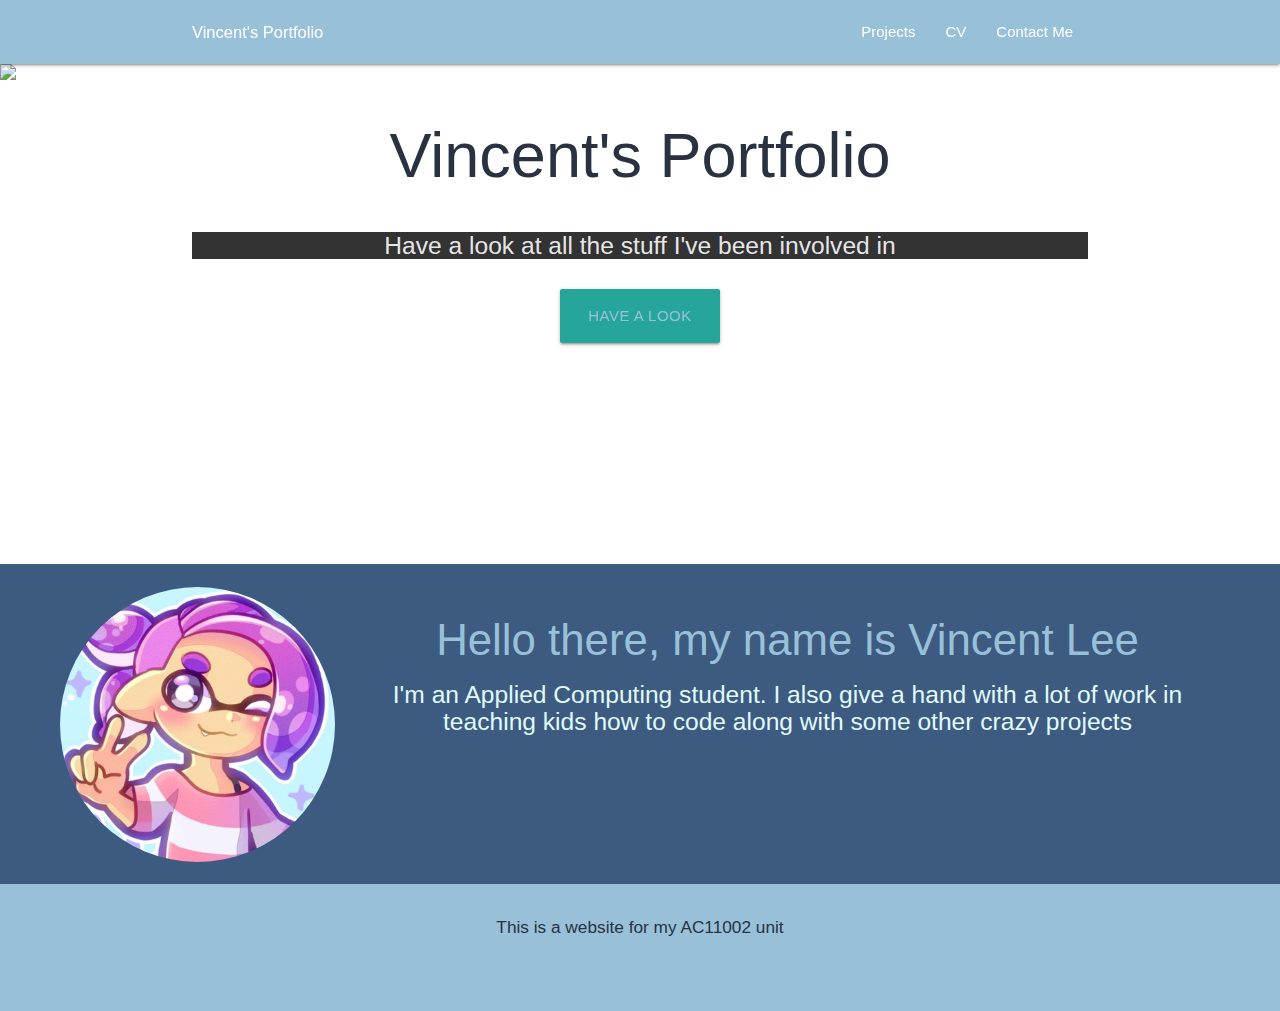
==== index.html @ 600b6a83 "Corrected naming of home page and added more projects" ====
<!DOCTYPE html>
<html lang="en">
<head>
    <meta charset="UTF-8">
    <title>Vincent's Portfolio</title>
    <!--Meta used for Unsemantic-->
    <meta
            name="viewport"
            content="
      width=device-width,
      initial-scale=1,
      minimum-scale=1,
      maximum-scale=1
    "
    />
    <!--CSS Libraries and custom css-->
    <link href="https://fonts.googleapis.com/css?family=Source+Sans+Pro" rel="stylesheet">
    <link rel="stylesheet" href="https://use.fontawesome.com/releases/v5.5.0/css/all.css"
          integrity="sha384-B4dIYHKNBt8Bc12p+WXckhzcICo0wtJAoU8YZTY5qE0Id1GSseTk6S+L3BlXeVIU" crossorigin="anonymous">
    <link href="https://fonts.googleapis.com/icon?family=Material+Icons" rel="stylesheet">
    <link href="css/custom.css" rel="stylesheet">
    <link href="css/normalize.css" rel="stylesheet">
    <link href="css/unsemantic-grid-responsive-tablet.css" rel="stylesheet">
    <link href="css/materialize.css" rel="stylesheet">
    <!--  Scripts-->
    <script src="https://code.jquery.com/jquery-2.1.1.min.js"></script>
    <script src="js/materialize.js"></script>
    <script src="js/init.js"></script>
</head>
<body>
<!--Header taken from materialize example-->
<header>
    <nav class="vlee-mid-blue-background">
        <div class="nav-wrapper container"><a id="logo-container" href="index.html" class="brand-logo">Vincent's Portfolio</a>
            <ul class="right hide-on-med-and-down">
                <li><a href="projects.html">Projects</a></li>
                <li><a href="cv.html">CV</a></li>
                <li><a href="contact.html">Contact Me</a></li>
            </ul>

            <ul id="nav-mobile" class="sidenav">
                <li><h5 class="vlee-red center">Home</h5></li>
                <li><a href="projects.html">Projects</a></li>
                <li><a href="cv.html">CV</a></li>
                <li><a href="contact.html">Contact Me</a></li>
                <li><a href="https://twitter.com/vlee888"><i class="fab fa-twitter"></i>My Twitter</a></li>
                <li><a href="https://github.com/vlee489"><i class="fab fa-github"></i>My Github</a></li>
                <li><a href="https://tumblr.vlee.me.uk"><i class="fab fa-tumblr"></i>My Tumblr</a></li>
            </ul>
            <a href="#" data-target="nav-mobile" class="sidenav-trigger"><i class="fas fa-bars"></i></a>
        </div>
    </nav>
</header>

<main>
    <div id="index-banner" class="parallax-container">
        <div class="section no-pad-bot">
            <div class="container">
                <br><br>
                <h1 class="header center vlee-dark-grey">Vincent's Portfolio</h1>
                <div class="row center">
                    <h5 id="subtext" class="header col s12 vlee-dark-blue">Have a look at all the stuff I've been involved in</h5>
                </div>
                <br>
                <div class="row center">
                    <a href="projects.html"  class="btn-large waves-light vlee-mid-blue">Have a Look</a>
                </div>
            </div>
        </div>
        <div class="parallax"><img src="https://pbs.twimg.com/profile_banners/362778127/1534338316" alt="Swirl of fire">
        </div>
    </div>

    <div class="about-me vlee-dark-grey">
        <br>
        <div class="grid-container">
            <img src="assets/images/profile.jpg" class="grid-25 tablet-grid-30 mobile-grid-100 profile"
                 alt="Profile image based on Splatoon 2's Squid character">
            <div class="grid-75 tablet-grid-70 mobile-grid-100 grid-container">
                <h3 class="vlee-mid-blue center">Hello there, my name is Vincent Lee</h3>
                <h5 class="vlee-light-blue center">I'm an Applied Computing student. I also give a hand with a lot of work in
                    teaching kids how to code along with some other crazy projects</h5>
            </div>
        </div>
        <br>
    </div>

    <footer>
        <br>
        <h6 class="vlee-dark-grey">This is a website for my AC11002 unit</h6>
        <br>
        <div class="grid-container hide-on-mobile">
            <a class="grid-35 tablet-grid-35">&nbsp;</a> <!--Yes this line is a hack-->
            <a class="grid-10 tablet-grid-10" href="https://twitter.com/vlee888"><i class="fab fa-twitter icon-2x"></i></a>
            <a class="grid-10 tablet-grid-10" href="https://github.com/vlee489"><i class="fab fa-github icon-2x"></i></a>
            <a class="grid-10 tablet-grid-10" href="https://tumblr.vlee.me.uk"><i class="fab fa-tumblr icon-2x"></i></a>
        </div>
        <br>
    </footer>

</main>
</body>
</html>
---- css/custom.css ----
font-family: 'Source Sans Pro', sans-serif;

.vlee-dark-blue{
    color: #3D5A80;
}

.vlee-mid-blue{
    color: #98C1D9 !important;
}

.vlee-light-blue{
    color: #E0FBFC;
}

.vlee-red{
    color: #EE6C4D;
}

.vlee-dark-grey{
    color: #293241;
}

.vlee-mid-blue-background{
    background-color: #98C1D9 !important;
}

.parallax-container {
    min-height: 380px;
    line-height: 0;
    height: auto;
    color: rgba(255,255,255,.9);
}
.parallax-container .section {
    width: 100%;
}

@media only screen and (max-width : 992px) {
    .parallax-container .section {
        position: absolute;
        top: 40%;
    }
    #index-banner .section {
        top: 10%;
    }
}

@media only screen and (max-width : 600px) {
    #index-banner .section {
        top: 0;
    }
}

.about-me{
    background-color: #3D5A80 !important;
    margin: 0%;
    width: 100%;
}

.profile{
    border-radius: 50%;
}

#main{
    padding: 0;
}

footer{
    background-color: #98C1D9;
    alignment: center;
    text-align: center;
    display: inline-block;
}

.icon-2x{
    font-size: 32px;
}

#subtext{
    background-color: black;
    opacity: 0.8;
}

#projects{
    width: 100%;
}

.project-item{
    padding-bottom: 5%;
    padding-top: 5%;
}

#jam-worksheet{
    background: rgba(255, 255, 255, 0.5) url("https://pbs.twimg.com/media/DrqWjY-X4AAAJ07.jpg:large") center;
    background-blend-mode: lighten;
}

#splatstats{
    background: rgba(255, 255, 255, 0.4) url("https://splatstats.ink/assets/images/2018022121321500-397a963da4660090d65d330174ac6b04-1280x720.jpg") no-repeat center;
    background-blend-mode: lighten;
    background-size: cover;
}

#scriptor{
    background: rgba(255, 255, 255, 0.4) url("http://ac11002.vlee.me.uk/assets/images/Header1.jpg") no-repeat center;
    background-blend-mode: lighten;
    background-size: cover;
}

#splatnet2-reverse{
    background: rgba(255, 255, 255, 0.4) url("https://external-preview.redd.it/8jjug6CO1uOJ0woWx9VdrqUnjTTS9FkvyCedSzaPZxs.png?auto=webp&s=9af2e752c471444511336f801715ef301d5c42be") no-repeat center;
    background-blend-mode: lighten;
    background-size: cover;
}

#strings{
    background: rgba(255, 255, 255, 0.4) url("http://ac11002.vlee.me.uk/assets/images/header.png") no-repeat center;
    background-blend-mode: lighten;
    background-size: cover;
}

.pop{
    text-shadow: 0 1px black;
}
---- css/unsemantic-grid-responsive-tablet.css ----
/* ================================================================== */
/* This file has a mobile-to-tablet, and tablet-to-desktop breakpoint */
/* ================================================================== */
@media (max-width: 400px) {
  @-ms-viewport {
    width: 320px;
  }
}
.clear {
  clear: both;
  display: block;
  overflow: hidden;
  visibility: hidden;
  width: 0;
  height: 0;
}

.grid-container:before, .mobile-grid-5:before, .mobile-grid-10:before, .mobile-grid-15:before, .mobile-grid-20:before, .mobile-grid-25:before, .mobile-grid-30:before, .mobile-grid-35:before, .mobile-grid-40:before, .mobile-grid-45:before, .mobile-grid-50:before, .mobile-grid-55:before, .mobile-grid-60:before, .mobile-grid-65:before, .mobile-grid-70:before, .mobile-grid-75:before, .mobile-grid-80:before, .mobile-grid-85:before, .mobile-grid-90:before, .mobile-grid-95:before, .mobile-grid-100:before, .mobile-grid-33:before, .mobile-grid-66:before, .tablet-grid-5:before, .tablet-grid-10:before, .tablet-grid-15:before, .tablet-grid-20:before, .tablet-grid-25:before, .tablet-grid-30:before, .tablet-grid-35:before, .tablet-grid-40:before, .tablet-grid-45:before, .tablet-grid-50:before, .tablet-grid-55:before, .tablet-grid-60:before, .tablet-grid-65:before, .tablet-grid-70:before, .tablet-grid-75:before, .tablet-grid-80:before, .tablet-grid-85:before, .tablet-grid-90:before, .tablet-grid-95:before, .tablet-grid-100:before, .tablet-grid-33:before, .tablet-grid-66:before, .grid-5:before, .grid-10:before, .grid-15:before, .grid-20:before, .grid-25:before, .grid-30:before, .grid-35:before, .grid-40:before, .grid-45:before, .grid-50:before, .grid-55:before, .grid-60:before, .grid-65:before, .grid-70:before, .grid-75:before, .grid-80:before, .grid-85:before, .grid-90:before, .grid-95:before, .grid-100:before, .grid-33:before, .grid-66:before, .grid-offset:before, .clearfix:before,
.grid-container:after,
.mobile-grid-5:after,
.mobile-grid-10:after,
.mobile-grid-15:after,
.mobile-grid-20:after,
.mobile-grid-25:after,
.mobile-grid-30:after,
.mobile-grid-35:after,
.mobile-grid-40:after,
.mobile-grid-45:after,
.mobile-grid-50:after,
.mobile-grid-55:after,
.mobile-grid-60:after,
.mobile-grid-65:after,
.mobile-grid-70:after,
.mobile-grid-75:after,
.mobile-grid-80:after,
.mobile-grid-85:after,
.mobile-grid-90:after,
.mobile-grid-95:after,
.mobile-grid-100:after,
.mobile-grid-33:after,
.mobile-grid-66:after,
.tablet-grid-5:after,
.tablet-grid-10:after,
.tablet-grid-15:after,
.tablet-grid-20:after,
.tablet-grid-25:after,
.tablet-grid-30:after,
.tablet-grid-35:after,
.tablet-grid-40:after,
.tablet-grid-45:after,
.tablet-grid-50:after,
.tablet-grid-55:after,
.tablet-grid-60:after,
.tablet-grid-65:after,
.tablet-grid-70:after,
.tablet-grid-75:after,
.tablet-grid-80:after,
.tablet-grid-85:after,
.tablet-grid-90:after,
.tablet-grid-95:after,
.tablet-grid-100:after,
.tablet-grid-33:after,
.tablet-grid-66:after,
.grid-5:after,
.grid-10:after,
.grid-15:after,
.grid-20:after,
.grid-25:after,
.grid-30:after,
.grid-35:after,
.grid-40:after,
.grid-45:after,
.grid-50:after,
.grid-55:after,
.grid-60:after,
.grid-65:after,
.grid-70:after,
.grid-75:after,
.grid-80:after,
.grid-85:after,
.grid-90:after,
.grid-95:after,
.grid-100:after,
.grid-33:after,
.grid-66:after,
.grid-offset:after,
.clearfix:after {
  content: ".";
  display: block;
  overflow: hidden;
  visibility: hidden;
  font-size: 0;
  line-height: 0;
  width: 0;
  height: 0;
}

.grid-container:after, .mobile-grid-5:after, .mobile-grid-10:after, .mobile-grid-15:after, .mobile-grid-20:after, .mobile-grid-25:after, .mobile-grid-30:after, .mobile-grid-35:after, .mobile-grid-40:after, .mobile-grid-45:after, .mobile-grid-50:after, .mobile-grid-55:after, .mobile-grid-60:after, .mobile-grid-65:after, .mobile-grid-70:after, .mobile-grid-75:after, .mobile-grid-80:after, .mobile-grid-85:after, .mobile-grid-90:after, .mobile-grid-95:after, .mobile-grid-100:after, .mobile-grid-33:after, .mobile-grid-66:after, .tablet-grid-5:after, .tablet-grid-10:after, .tablet-grid-15:after, .tablet-grid-20:after, .tablet-grid-25:after, .tablet-grid-30:after, .tablet-grid-35:after, .tablet-grid-40:after, .tablet-grid-45:after, .tablet-grid-50:after, .tablet-grid-55:after, .tablet-grid-60:after, .tablet-grid-65:after, .tablet-grid-70:after, .tablet-grid-75:after, .tablet-grid-80:after, .tablet-grid-85:after, .tablet-grid-90:after, .tablet-grid-95:after, .tablet-grid-100:after, .tablet-grid-33:after, .tablet-grid-66:after, .grid-5:after, .grid-10:after, .grid-15:after, .grid-20:after, .grid-25:after, .grid-30:after, .grid-35:after, .grid-40:after, .grid-45:after, .grid-50:after, .grid-55:after, .grid-60:after, .grid-65:after, .grid-70:after, .grid-75:after, .grid-80:after, .grid-85:after, .grid-90:after, .grid-95:after, .grid-100:after, .grid-33:after, .grid-66:after, .grid-offset:after, .clearfix:after {
  clear: both;
}

.grid-container, .mobile-grid-5, .mobile-grid-10, .mobile-grid-15, .mobile-grid-20, .mobile-grid-25, .mobile-grid-30, .mobile-grid-35, .mobile-grid-40, .mobile-grid-45, .mobile-grid-50, .mobile-grid-55, .mobile-grid-60, .mobile-grid-65, .mobile-grid-70, .mobile-grid-75, .mobile-grid-80, .mobile-grid-85, .mobile-grid-90, .mobile-grid-95, .mobile-grid-100, .mobile-grid-33, .mobile-grid-66, .tablet-grid-5, .tablet-grid-10, .tablet-grid-15, .tablet-grid-20, .tablet-grid-25, .tablet-grid-30, .tablet-grid-35, .tablet-grid-40, .tablet-grid-45, .tablet-grid-50, .tablet-grid-55, .tablet-grid-60, .tablet-grid-65, .tablet-grid-70, .tablet-grid-75, .tablet-grid-80, .tablet-grid-85, .tablet-grid-90, .tablet-grid-95, .tablet-grid-100, .tablet-grid-33, .tablet-grid-66, .grid-5, .grid-10, .grid-15, .grid-20, .grid-25, .grid-30, .grid-35, .grid-40, .grid-45, .grid-50, .grid-55, .grid-60, .grid-65, .grid-70, .grid-75, .grid-80, .grid-85, .grid-90, .grid-95, .grid-100, .grid-33, .grid-66, .grid-offset, .clearfix {
  /* <IE7> */
  *zoom: 1;
  /* </IE7> */
}

.grid-container {
  margin-left: auto;
  margin-right: auto;
  max-width: 1200px;
  padding-left: 10px;
  padding-right: 10px;
}

.mobile-grid-5, .mobile-grid-10, .mobile-grid-15, .mobile-grid-20, .mobile-grid-25, .mobile-grid-30, .mobile-grid-35, .mobile-grid-40, .mobile-grid-45, .mobile-grid-50, .mobile-grid-55, .mobile-grid-60, .mobile-grid-65, .mobile-grid-70, .mobile-grid-75, .mobile-grid-80, .mobile-grid-85, .mobile-grid-90, .mobile-grid-95, .mobile-grid-100, .mobile-grid-33, .mobile-grid-66, .tablet-grid-5, .tablet-grid-10, .tablet-grid-15, .tablet-grid-20, .tablet-grid-25, .tablet-grid-30, .tablet-grid-35, .tablet-grid-40, .tablet-grid-45, .tablet-grid-50, .tablet-grid-55, .tablet-grid-60, .tablet-grid-65, .tablet-grid-70, .tablet-grid-75, .tablet-grid-80, .tablet-grid-85, .tablet-grid-90, .tablet-grid-95, .tablet-grid-100, .tablet-grid-33, .tablet-grid-66, .grid-5, .grid-10, .grid-15, .grid-20, .grid-25, .grid-30, .grid-35, .grid-40, .grid-45, .grid-50, .grid-55, .grid-60, .grid-65, .grid-70, .grid-75, .grid-80, .grid-85, .grid-90, .grid-95, .grid-100, .grid-33, .grid-66 {
  -moz-box-sizing: border-box;
  -webkit-box-sizing: border-box;
  box-sizing: border-box;
  padding-left: 10px;
  padding-right: 10px;
  /* <IE7> */
  *padding-left: 0;
  *padding-right: 0;
  /* </IE7> */
}
.mobile-grid-5 > *, .mobile-grid-10 > *, .mobile-grid-15 > *, .mobile-grid-20 > *, .mobile-grid-25 > *, .mobile-grid-30 > *, .mobile-grid-35 > *, .mobile-grid-40 > *, .mobile-grid-45 > *, .mobile-grid-50 > *, .mobile-grid-55 > *, .mobile-grid-60 > *, .mobile-grid-65 > *, .mobile-grid-70 > *, .mobile-grid-75 > *, .mobile-grid-80 > *, .mobile-grid-85 > *, .mobile-grid-90 > *, .mobile-grid-95 > *, .mobile-grid-100 > *, .mobile-grid-33 > *, .mobile-grid-66 > *, .tablet-grid-5 > *, .tablet-grid-10 > *, .tablet-grid-15 > *, .tablet-grid-20 > *, .tablet-grid-25 > *, .tablet-grid-30 > *, .tablet-grid-35 > *, .tablet-grid-40 > *, .tablet-grid-45 > *, .tablet-grid-50 > *, .tablet-grid-55 > *, .tablet-grid-60 > *, .tablet-grid-65 > *, .tablet-grid-70 > *, .tablet-grid-75 > *, .tablet-grid-80 > *, .tablet-grid-85 > *, .tablet-grid-90 > *, .tablet-grid-95 > *, .tablet-grid-100 > *, .tablet-grid-33 > *, .tablet-grid-66 > *, .grid-5 > *, .grid-10 > *, .grid-15 > *, .grid-20 > *, .grid-25 > *, .grid-30 > *, .grid-35 > *, .grid-40 > *, .grid-45 > *, .grid-50 > *, .grid-55 > *, .grid-60 > *, .grid-65 > *, .grid-70 > *, .grid-75 > *, .grid-80 > *, .grid-85 > *, .grid-90 > *, .grid-95 > *, .grid-100 > *, .grid-33 > *, .grid-66 > * {
  /* <IE7> */
  *margin-left: expression((!this.className.match(/grid-[1-9]/) && this.currentStyle.display === 'block' && this.currentStyle.width === 'auto') && '10px');
  *margin-right: expression((!this.className.match(/grid-[1-9]/) && this.currentStyle.display === 'block' && this.currentStyle.width === 'auto') && '10px');
  /* </IE7> */
}

.grid-parent {
  padding-left: 0;
  padding-right: 0;
}

.grid-offset {
  clear: both;
  margin-left: -10px;
  margin-right: -10px;
}

@media (max-width: 767px) {
  .mobile-push-5, .mobile-pull-5, .mobile-push-10, .mobile-pull-10, .mobile-push-15, .mobile-pull-15, .mobile-push-20, .mobile-pull-20, .mobile-push-25, .mobile-pull-25, .mobile-push-30, .mobile-pull-30, .mobile-push-35, .mobile-pull-35, .mobile-push-40, .mobile-pull-40, .mobile-push-45, .mobile-pull-45, .mobile-push-50, .mobile-pull-50, .mobile-push-55, .mobile-pull-55, .mobile-push-60, .mobile-pull-60, .mobile-push-65, .mobile-pull-65, .mobile-push-70, .mobile-pull-70, .mobile-push-75, .mobile-pull-75, .mobile-push-80, .mobile-pull-80, .mobile-push-85, .mobile-pull-85, .mobile-push-90, .mobile-pull-90, .mobile-push-95, .mobile-pull-95, .mobile-push-33, .mobile-pull-33, .mobile-push-66, .mobile-pull-66 {
    position: relative;
  }

  .hide-on-mobile {
    display: none !important;
  }

  .mobile-grid-5 {
    float: left;
    width: 5%;
    /* <IE7> */
    *width: expression(Math.floor(0.05 * (this.parentNode.offsetWidth - parseFloat(this.parentNode.currentStyle.paddingLeft) - parseFloat(this.parentNode.currentStyle.paddingRight))) + 'px');
    /* </IE7> */
  }

  .mobile-prefix-5 {
    margin-left: 5%;
  }

  .mobile-suffix-5 {
    margin-right: 5%;
  }

  .mobile-push-5 {
    left: 5%;
    /* <IE7> */
    *left: expression(Math.floor(0.05 * (this.parentNode.offsetWidth - parseFloat(this.parentNode.currentStyle.paddingLeft) - parseFloat(this.parentNode.currentStyle.paddingRight))) + 'px');
    /* </IE7> */
  }

  .mobile-pull-5 {
    left: -5%;
    /* <IE7> */
    *left: expression(Math.floor(-0.05 * (this.parentNode.offsetWidth - parseFloat(this.parentNode.currentStyle.paddingLeft) - parseFloat(this.parentNode.currentStyle.paddingRight))) + 'px');
    /* </IE7> */
  }

  .mobile-grid-10 {
    float: left;
    width: 10%;
    /* <IE7> */
    *width: expression(Math.floor(0.1 * (this.parentNode.offsetWidth - parseFloat(this.parentNode.currentStyle.paddingLeft) - parseFloat(this.parentNode.currentStyle.paddingRight))) + 'px');
    /* </IE7> */
  }

  .mobile-prefix-10 {
    margin-left: 10%;
  }

  .mobile-suffix-10 {
    margin-right: 10%;
  }

  .mobile-push-10 {
    left: 10%;
    /* <IE7> */
    *left: expression(Math.floor(0.1 * (this.parentNode.offsetWidth - parseFloat(this.parentNode.currentStyle.paddingLeft) - parseFloat(this.parentNode.currentStyle.paddingRight))) + 'px');
    /* </IE7> */
  }

  .mobile-pull-10 {
    left: -10%;
    /* <IE7> */
    *left: expression(Math.floor(-0.1 * (this.parentNode.offsetWidth - parseFloat(this.parentNode.currentStyle.paddingLeft) - parseFloat(this.parentNode.currentStyle.paddingRight))) + 'px');
    /* </IE7> */
  }

  .mobile-grid-15 {
    float: left;
    width: 15%;
    /* <IE7> */
    *width: expression(Math.floor(0.15 * (this.parentNode.offsetWidth - parseFloat(this.parentNode.currentStyle.paddingLeft) - parseFloat(this.parentNode.currentStyle.paddingRight))) + 'px');
    /* </IE7> */
  }

  .mobile-prefix-15 {
    margin-left: 15%;
  }

  .mobile-suffix-15 {
    margin-right: 15%;
  }

  .mobile-push-15 {
    left: 15%;
    /* <IE7> */
    *left: expression(Math.floor(0.15 * (this.parentNode.offsetWidth - parseFloat(this.parentNode.currentStyle.paddingLeft) - parseFloat(this.parentNode.currentStyle.paddingRight))) + 'px');
    /* </IE7> */
  }

  .mobile-pull-15 {
    left: -15%;
    /* <IE7> */
    *left: expression(Math.floor(-0.15 * (this.parentNode.offsetWidth - parseFloat(this.parentNode.currentStyle.paddingLeft) - parseFloat(this.parentNode.currentStyle.paddingRight))) + 'px');
    /* </IE7> */
  }

  .mobile-grid-20 {
    float: left;
    width: 20%;
    /* <IE7> */
    *width: expression(Math.floor(0.2 * (this.parentNode.offsetWidth - parseFloat(this.parentNode.currentStyle.paddingLeft) - parseFloat(this.parentNode.currentStyle.paddingRight))) + 'px');
    /* </IE7> */
  }

  .mobile-prefix-20 {
    margin-left: 20%;
  }

  .mobile-suffix-20 {
    margin-right: 20%;
  }

  .mobile-push-20 {
    left: 20%;
    /* <IE7> */
    *left: expression(Math.floor(0.2 * (this.parentNode.offsetWidth - parseFloat(this.parentNode.currentStyle.paddingLeft) - parseFloat(this.parentNode.currentStyle.paddingRight))) + 'px');
    /* </IE7> */
  }

  .mobile-pull-20 {
    left: -20%;
    /* <IE7> */
    *left: expression(Math.floor(-0.2 * (this.parentNode.offsetWidth - parseFloat(this.parentNode.currentStyle.paddingLeft) - parseFloat(this.parentNode.currentStyle.paddingRight))) + 'px');
    /* </IE7> */
  }

  .mobile-grid-25 {
    float: left;
    width: 25%;
    /* <IE7> */
    *width: expression(Math.floor(0.25 * (this.parentNode.offsetWidth - parseFloat(this.parentNode.currentStyle.paddingLeft) - parseFloat(this.parentNode.currentStyle.paddingRight))) + 'px');
    /* </IE7> */
  }

  .mobile-prefix-25 {
    margin-left: 25%;
  }

  .mobile-suffix-25 {
    margin-right: 25%;
  }

  .mobile-push-25 {
    left: 25%;
    /* <IE7> */
    *left: expression(Math.floor(0.25 * (this.parentNode.offsetWidth - parseFloat(this.parentNode.currentStyle.paddingLeft) - parseFloat(this.parentNode.currentStyle.paddingRight))) + 'px');
    /* </IE7> */
  }

  .mobile-pull-25 {
    left: -25%;
    /* <IE7> */
    *left: expression(Math.floor(-0.25 * (this.parentNode.offsetWidth - parseFloat(this.parentNode.currentStyle.paddingLeft) - parseFloat(this.parentNode.currentStyle.paddingRight))) + 'px');
    /* </IE7> */
  }

  .mobile-grid-30 {
    float: left;
    width: 30%;
    /* <IE7> */
    *width: expression(Math.floor(0.3 * (this.parentNode.offsetWidth - parseFloat(this.parentNode.currentStyle.paddingLeft) - parseFloat(this.parentNode.currentStyle.paddingRight))) + 'px');
    /* </IE7> */
  }

  .mobile-prefix-30 {
    margin-left: 30%;
  }

  .mobile-suffix-30 {
    margin-right: 30%;
  }

  .mobile-push-30 {
    left: 30%;
    /* <IE7> */
    *left: expression(Math.floor(0.3 * (this.parentNode.offsetWidth - parseFloat(this.parentNode.currentStyle.paddingLeft) - parseFloat(this.parentNode.currentStyle.paddingRight))) + 'px');
    /* </IE7> */
  }

  .mobile-pull-30 {
    left: -30%;
    /* <IE7> */
    *left: expression(Math.floor(-0.3 * (this.parentNode.offsetWidth - parseFloat(this.parentNode.currentStyle.paddingLeft) - parseFloat(this.parentNode.currentStyle.paddingRight))) + 'px');
    /* </IE7> */
  }

  .mobile-grid-35 {
    float: left;
    width: 35%;
    /* <IE7> */
    *width: expression(Math.floor(0.35 * (this.parentNode.offsetWidth - parseFloat(this.parentNode.currentStyle.paddingLeft) - parseFloat(this.parentNode.currentStyle.paddingRight))) + 'px');
    /* </IE7> */
  }

  .mobile-prefix-35 {
    margin-left: 35%;
  }

  .mobile-suffix-35 {
    margin-right: 35%;
  }

  .mobile-push-35 {
    left: 35%;
    /* <IE7> */
    *left: expression(Math.floor(0.35 * (this.parentNode.offsetWidth - parseFloat(this.parentNode.currentStyle.paddingLeft) - parseFloat(this.parentNode.currentStyle.paddingRight))) + 'px');
    /* </IE7> */
  }

  .mobile-pull-35 {
    left: -35%;
    /* <IE7> */
    *left: expression(Math.floor(-0.35 * (this.parentNode.offsetWidth - parseFloat(this.parentNode.currentStyle.paddingLeft) - parseFloat(this.parentNode.currentStyle.paddingRight))) + 'px');
    /* </IE7> */
  }

  .mobile-grid-40 {
    float: left;
    width: 40%;
    /* <IE7> */
    *width: expression(Math.floor(0.4 * (this.parentNode.offsetWidth - parseFloat(this.parentNode.currentStyle.paddingLeft) - parseFloat(this.parentNode.currentStyle.paddingRight))) + 'px');
    /* </IE7> */
  }

  .mobile-prefix-40 {
    margin-left: 40%;
  }

  .mobile-suffix-40 {
    margin-right: 40%;
  }

  .mobile-push-40 {
    left: 40%;
    /* <IE7> */
    *left: expression(Math.floor(0.4 * (this.parentNode.offsetWidth - parseFloat(this.parentNode.currentStyle.paddingLeft) - parseFloat(this.parentNode.currentStyle.paddingRight))) + 'px');
    /* </IE7> */
  }

  .mobile-pull-40 {
    left: -40%;
    /* <IE7> */
    *left: expression(Math.floor(-0.4 * (this.parentNode.offsetWidth - parseFloat(this.parentNode.currentStyle.paddingLeft) - parseFloat(this.parentNode.currentStyle.paddingRight))) + 'px');
    /* </IE7> */
  }

  .mobile-grid-45 {
    float: left;
    width: 45%;
    /* <IE7> */
    *width: expression(Math.floor(0.45 * (this.parentNode.offsetWidth - parseFloat(this.parentNode.currentStyle.paddingLeft) - parseFloat(this.parentNode.currentStyle.paddingRight))) + 'px');
    /* </IE7> */
  }

  .mobile-prefix-45 {
    margin-left: 45%;
  }

  .mobile-suffix-45 {
    margin-right: 45%;
  }

  .mobile-push-45 {
    left: 45%;
    /* <IE7> */
    *left: expression(Math.floor(0.45 * (this.parentNode.offsetWidth - parseFloat(this.parentNode.currentStyle.paddingLeft) - parseFloat(this.parentNode.currentStyle.paddingRight))) + 'px');
    /* </IE7> */
  }

  .mobile-pull-45 {
    left: -45%;
    /* <IE7> */
    *left: expression(Math.floor(-0.45 * (this.parentNode.offsetWidth - parseFloat(this.parentNode.currentStyle.paddingLeft) - parseFloat(this.parentNode.currentStyle.paddingRight))) + 'px');
    /* </IE7> */
  }

  .mobile-grid-50 {
    float: left;
    width: 50%;
    /* <IE7> */
    *width: expression(Math.floor(0.5 * (this.parentNode.offsetWidth - parseFloat(this.parentNode.currentStyle.paddingLeft) - parseFloat(this.parentNode.currentStyle.paddingRight))) + 'px');
    /* </IE7> */
  }

  .mobile-prefix-50 {
    margin-left: 50%;
  }

  .mobile-suffix-50 {
    margin-right: 50%;
  }

  .mobile-push-50 {
    left: 50%;
    /* <IE7> */
    *left: expression(Math.floor(0.5 * (this.parentNode.offsetWidth - parseFloat(this.parentNode.currentStyle.paddingLeft) - parseFloat(this.parentNode.currentStyle.paddingRight))) + 'px');
    /* </IE7> */
  }

  .mobile-pull-50 {
    left: -50%;
    /* <IE7> */
    *left: expression(Math.floor(-0.5 * (this.parentNode.offsetWidth - parseFloat(this.parentNode.currentStyle.paddingLeft) - parseFloat(this.parentNode.currentStyle.paddingRight))) + 'px');
    /* </IE7> */
  }

  .mobile-grid-55 {
    float: left;
    width: 55%;
    /* <IE7> */
    *width: expression(Math.floor(0.55 * (this.parentNode.offsetWidth - parseFloat(this.parentNode.currentStyle.paddingLeft) - parseFloat(this.parentNode.currentStyle.paddingRight))) + 'px');
    /* </IE7> */
  }

  .mobile-prefix-55 {
    margin-left: 55%;
  }

  .mobile-suffix-55 {
    margin-right: 55%;
  }

  .mobile-push-55 {
    left: 55%;
    /* <IE7> */
    *left: expression(Math.floor(0.55 * (this.parentNode.offsetWidth - parseFloat(this.parentNode.currentStyle.paddingLeft) - parseFloat(this.parentNode.currentStyle.paddingRight))) + 'px');
    /* </IE7> */
  }

  .mobile-pull-55 {
    left: -55%;
    /* <IE7> */
    *left: expression(Math.floor(-0.55 * (this.parentNode.offsetWidth - parseFloat(this.parentNode.currentStyle.paddingLeft) - parseFloat(this.parentNode.currentStyle.paddingRight))) + 'px');
    /* </IE7> */
  }

  .mobile-grid-60 {
    float: left;
    width: 60%;
    /* <IE7> */
    *width: expression(Math.floor(0.6 * (this.parentNode.offsetWidth - parseFloat(this.parentNode.currentStyle.paddingLeft) - parseFloat(this.parentNode.currentStyle.paddingRight))) + 'px');
    /* </IE7> */
  }

  .mobile-prefix-60 {
    margin-left: 60%;
  }

  .mobile-suffix-60 {
    margin-right: 60%;
  }

  .mobile-push-60 {
    left: 60%;
    /* <IE7> */
    *left: expression(Math.floor(0.6 * (this.parentNode.offsetWidth - parseFloat(this.parentNode.currentStyle.paddingLeft) - parseFloat(this.parentNode.currentStyle.paddingRight))) + 'px');
    /* </IE7> */
  }

  .mobile-pull-60 {
    left: -60%;
    /* <IE7> */
    *left: expression(Math.floor(-0.6 * (this.parentNode.offsetWidth - parseFloat(this.parentNode.currentStyle.paddingLeft) - parseFloat(this.parentNode.currentStyle.paddingRight))) + 'px');
    /* </IE7> */
  }

  .mobile-grid-65 {
    float: left;
    width: 65%;
    /* <IE7> */
    *width: expression(Math.floor(0.65 * (this.parentNode.offsetWidth - parseFloat(this.parentNode.currentStyle.paddingLeft) - parseFloat(this.parentNode.currentStyle.paddingRight))) + 'px');
    /* </IE7> */
  }

  .mobile-prefix-65 {
    margin-left: 65%;
  }

  .mobile-suffix-65 {
    margin-right: 65%;
  }

  .mobile-push-65 {
    left: 65%;
    /* <IE7> */
    *left: expression(Math.floor(0.65 * (this.parentNode.offsetWidth - parseFloat(this.parentNode.currentStyle.paddingLeft) - parseFloat(this.parentNode.currentStyle.paddingRight))) + 'px');
    /* </IE7> */
  }

  .mobile-pull-65 {
    left: -65%;
    /* <IE7> */
    *left: expression(Math.floor(-0.65 * (this.parentNode.offsetWidth - parseFloat(this.parentNode.currentStyle.paddingLeft) - parseFloat(this.parentNode.currentStyle.paddingRight))) + 'px');
    /* </IE7> */
  }

  .mobile-grid-70 {
    float: left;
    width: 70%;
    /* <IE7> */
    *width: expression(Math.floor(0.7 * (this.parentNode.offsetWidth - parseFloat(this.parentNode.currentStyle.paddingLeft) - parseFloat(this.parentNode.currentStyle.paddingRight))) + 'px');
    /* </IE7> */
  }

  .mobile-prefix-70 {
    margin-left: 70%;
  }

  .mobile-suffix-70 {
    margin-right: 70%;
  }

  .mobile-push-70 {
    left: 70%;
    /* <IE7> */
    *left: expression(Math.floor(0.7 * (this.parentNode.offsetWidth - parseFloat(this.parentNode.currentStyle.paddingLeft) - parseFloat(this.parentNode.currentStyle.paddingRight))) + 'px');
    /* </IE7> */
  }

  .mobile-pull-70 {
    left: -70%;
    /* <IE7> */
    *left: expression(Math.floor(-0.7 * (this.parentNode.offsetWidth - parseFloat(this.parentNode.currentStyle.paddingLeft) - parseFloat(this.parentNode.currentStyle.paddingRight))) + 'px');
    /* </IE7> */
  }

  .mobile-grid-75 {
    float: left;
    width: 75%;
    /* <IE7> */
    *width: expression(Math.floor(0.75 * (this.parentNode.offsetWidth - parseFloat(this.parentNode.currentStyle.paddingLeft) - parseFloat(this.parentNode.currentStyle.paddingRight))) + 'px');
    /* </IE7> */
  }

  .mobile-prefix-75 {
    margin-left: 75%;
  }

  .mobile-suffix-75 {
    margin-right: 75%;
  }

  .mobile-push-75 {
    left: 75%;
    /* <IE7> */
    *left: expression(Math.floor(0.75 * (this.parentNode.offsetWidth - parseFloat(this.parentNode.currentStyle.paddingLeft) - parseFloat(this.parentNode.currentStyle.paddingRight))) + 'px');
    /* </IE7> */
  }

  .mobile-pull-75 {
    left: -75%;
    /* <IE7> */
    *left: expression(Math.floor(-0.75 * (this.parentNode.offsetWidth - parseFloat(this.parentNode.currentStyle.paddingLeft) - parseFloat(this.parentNode.currentStyle.paddingRight))) + 'px');
    /* </IE7> */
  }

  .mobile-grid-80 {
    float: left;
    width: 80%;
    /* <IE7> */
    *width: expression(Math.floor(0.8 * (this.parentNode.offsetWidth - parseFloat(this.parentNode.currentStyle.paddingLeft) - parseFloat(this.parentNode.currentStyle.paddingRight))) + 'px');
    /* </IE7> */
  }

  .mobile-prefix-80 {
    margin-left: 80%;
  }

  .mobile-suffix-80 {
    margin-right: 80%;
  }

  .mobile-push-80 {
    left: 80%;
    /* <IE7> */
    *left: expression(Math.floor(0.8 * (this.parentNode.offsetWidth - parseFloat(this.parentNode.currentStyle.paddingLeft) - parseFloat(this.parentNode.currentStyle.paddingRight))) + 'px');
    /* </IE7> */
  }

  .mobile-pull-80 {
    left: -80%;
    /* <IE7> */
    *left: expression(Math.floor(-0.8 * (this.parentNode.offsetWidth - parseFloat(this.parentNode.currentStyle.paddingLeft) - parseFloat(this.parentNode.currentStyle.paddingRight))) + 'px');
    /* </IE7> */
  }

  .mobile-grid-85 {
    float: left;
    width: 85%;
    /* <IE7> */
    *width: expression(Math.floor(0.85 * (this.parentNode.offsetWidth - parseFloat(this.parentNode.currentStyle.paddingLeft) - parseFloat(this.parentNode.currentStyle.paddingRight))) + 'px');
    /* </IE7> */
  }

  .mobile-prefix-85 {
    margin-left: 85%;
  }

  .mobile-suffix-85 {
    margin-right: 85%;
  }

  .mobile-push-85 {
    left: 85%;
    /* <IE7> */
    *left: expression(Math.floor(0.85 * (this.parentNode.offsetWidth - parseFloat(this.parentNode.currentStyle.paddingLeft) - parseFloat(this.parentNode.currentStyle.paddingRight))) + 'px');
    /* </IE7> */
  }

  .mobile-pull-85 {
    left: -85%;
    /* <IE7> */
    *left: expression(Math.floor(-0.85 * (this.parentNode.offsetWidth - parseFloat(this.parentNode.currentStyle.paddingLeft) - parseFloat(this.parentNode.currentStyle.paddingRight))) + 'px');
    /* </IE7> */
  }

  .mobile-grid-90 {
    float: left;
    width: 90%;
    /* <IE7> */
    *width: expression(Math.floor(0.9 * (this.parentNode.offsetWidth - parseFloat(this.parentNode.currentStyle.paddingLeft) - parseFloat(this.parentNode.currentStyle.paddingRight))) + 'px');
    /* </IE7> */
  }

  .mobile-prefix-90 {
    margin-left: 90%;
  }

  .mobile-suffix-90 {
    margin-right: 90%;
  }

  .mobile-push-90 {
    left: 90%;
    /* <IE7> */
    *left: expression(Math.floor(0.9 * (this.parentNode.offsetWidth - parseFloat(this.parentNode.currentStyle.paddingLeft) - parseFloat(this.parentNode.currentStyle.paddingRight))) + 'px');
    /* </IE7> */
  }

  .mobile-pull-90 {
    left: -90%;
    /* <IE7> */
    *left: expression(Math.floor(-0.9 * (this.parentNode.offsetWidth - parseFloat(this.parentNode.currentStyle.paddingLeft) - parseFloat(this.parentNode.currentStyle.paddingRight))) + 'px');
    /* </IE7> */
  }

  .mobile-grid-95 {
    float: left;
    width: 95%;
    /* <IE7> */
    *width: expression(Math.floor(0.95 * (this.parentNode.offsetWidth - parseFloat(this.parentNode.currentStyle.paddingLeft) - parseFloat(this.parentNode.currentStyle.paddingRight))) + 'px');
    /* </IE7> */
  }

  .mobile-prefix-95 {
    margin-left: 95%;
  }

  .mobile-suffix-95 {
    margin-right: 95%;
  }

  .mobile-push-95 {
    left: 95%;
    /* <IE7> */
    *left: expression(Math.floor(0.95 * (this.parentNode.offsetWidth - parseFloat(this.parentNode.currentStyle.paddingLeft) - parseFloat(this.parentNode.currentStyle.paddingRight))) + 'px');
    /* </IE7> */
  }

  .mobile-pull-95 {
    left: -95%;
    /* <IE7> */
    *left: expression(Math.floor(-0.95 * (this.parentNode.offsetWidth - parseFloat(this.parentNode.currentStyle.paddingLeft) - parseFloat(this.parentNode.currentStyle.paddingRight))) + 'px');
    /* </IE7> */
  }

  .mobile-grid-33 {
    float: left;
    width: 33.33333%;
    /* <IE7> */
    *width: expression(Math.floor(0.33333 * (this.parentNode.offsetWidth - parseFloat(this.parentNode.currentStyle.paddingLeft) - parseFloat(this.parentNode.currentStyle.paddingRight))) + 'px');
    /* </IE7> */
  }

  .mobile-prefix-33 {
    margin-left: 33.33333%;
  }

  .mobile-suffix-33 {
    margin-right: 33.33333%;
  }

  .mobile-push-33 {
    left: 33.33333%;
    /* <IE7> */
    *left: expression(Math.floor(0.33333 * (this.parentNode.offsetWidth - parseFloat(this.parentNode.currentStyle.paddingLeft) - parseFloat(this.parentNode.currentStyle.paddingRight))) + 'px');
    /* </IE7> */
  }

  .mobile-pull-33 {
    left: -33.33333%;
    /* <IE7> */
    *left: expression(Math.floor(-0.33333 * (this.parentNode.offsetWidth - parseFloat(this.parentNode.currentStyle.paddingLeft) - parseFloat(this.parentNode.currentStyle.paddingRight))) + 'px');
    /* </IE7> */
  }

  .mobile-grid-66 {
    float: left;
    width: 66.66667%;
    /* <IE7> */
    *width: expression(Math.floor(0.66667 * (this.parentNode.offsetWidth - parseFloat(this.parentNode.currentStyle.paddingLeft) - parseFloat(this.parentNode.currentStyle.paddingRight))) + 'px');
    /* </IE7> */
  }

  .mobile-prefix-66 {
    margin-left: 66.66667%;
  }

  .mobile-suffix-66 {
    margin-right: 66.66667%;
  }

  .mobile-push-66 {
    left: 66.66667%;
    /* <IE7> */
    *left: expression(Math.floor(0.66667 * (this.parentNode.offsetWidth - parseFloat(this.parentNode.currentStyle.paddingLeft) - parseFloat(this.parentNode.currentStyle.paddingRight))) + 'px');
    /* </IE7> */
  }

  .mobile-pull-66 {
    left: -66.66667%;
    /* <IE7> */
    *left: expression(Math.floor(-0.66667 * (this.parentNode.offsetWidth - parseFloat(this.parentNode.currentStyle.paddingLeft) - parseFloat(this.parentNode.currentStyle.paddingRight))) + 'px');
    /* </IE7> */
  }

  .mobile-grid-100 {
    clear: both;
    width: 100%;
  }
}
@media (min-width: 768px) and (max-width: 1024px) {
  .tablet-push-5, .tablet-pull-5, .tablet-push-10, .tablet-pull-10, .tablet-push-15, .tablet-pull-15, .tablet-push-20, .tablet-pull-20, .tablet-push-25, .tablet-pull-25, .tablet-push-30, .tablet-pull-30, .tablet-push-35, .tablet-pull-35, .tablet-push-40, .tablet-pull-40, .tablet-push-45, .tablet-pull-45, .tablet-push-50, .tablet-pull-50, .tablet-push-55, .tablet-pull-55, .tablet-push-60, .tablet-pull-60, .tablet-push-65, .tablet-pull-65, .tablet-push-70, .tablet-pull-70, .tablet-push-75, .tablet-pull-75, .tablet-push-80, .tablet-pull-80, .tablet-push-85, .tablet-pull-85, .tablet-push-90, .tablet-pull-90, .tablet-push-95, .tablet-pull-95, .tablet-push-33, .tablet-pull-33, .tablet-push-66, .tablet-pull-66 {
    position: relative;
  }

  .hide-on-tablet {
    display: none !important;
  }

  .tablet-grid-5 {
    float: left;
    width: 5%;
    /* <IE7> */
    *width: expression(Math.floor(0.05 * (this.parentNode.offsetWidth - parseFloat(this.parentNode.currentStyle.paddingLeft) - parseFloat(this.parentNode.currentStyle.paddingRight))) + 'px');
    /* </IE7> */
  }

  .tablet-prefix-5 {
    margin-left: 5%;
  }

  .tablet-suffix-5 {
    margin-right: 5%;
  }

  .tablet-push-5 {
    left: 5%;
    /* <IE7> */
    *left: expression(Math.floor(0.05 * (this.parentNode.offsetWidth - parseFloat(this.parentNode.currentStyle.paddingLeft) - parseFloat(this.parentNode.currentStyle.paddingRight))) + 'px');
    /* </IE7> */
  }

  .tablet-pull-5 {
    left: -5%;
    /* <IE7> */
    *left: expression(Math.floor(-0.05 * (this.parentNode.offsetWidth - parseFloat(this.parentNode.currentStyle.paddingLeft) - parseFloat(this.parentNode.currentStyle.paddingRight))) + 'px');
    /* </IE7> */
  }

  .tablet-grid-10 {
    float: left;
    width: 10%;
    /* <IE7> */
    *width: expression(Math.floor(0.1 * (this.parentNode.offsetWidth - parseFloat(this.parentNode.currentStyle.paddingLeft) - parseFloat(this.parentNode.currentStyle.paddingRight))) + 'px');
    /* </IE7> */
  }

  .tablet-prefix-10 {
    margin-left: 10%;
  }

  .tablet-suffix-10 {
    margin-right: 10%;
  }

  .tablet-push-10 {
    left: 10%;
    /* <IE7> */
    *left: expression(Math.floor(0.1 * (this.parentNode.offsetWidth - parseFloat(this.parentNode.currentStyle.paddingLeft) - parseFloat(this.parentNode.currentStyle.paddingRight))) + 'px');
    /* </IE7> */
  }

  .tablet-pull-10 {
    left: -10%;
    /* <IE7> */
    *left: expression(Math.floor(-0.1 * (this.parentNode.offsetWidth - parseFloat(this.parentNode.currentStyle.paddingLeft) - parseFloat(this.parentNode.currentStyle.paddingRight))) + 'px');
    /* </IE7> */
  }

  .tablet-grid-15 {
    float: left;
    width: 15%;
    /* <IE7> */
    *width: expression(Math.floor(0.15 * (this.parentNode.offsetWidth - parseFloat(this.parentNode.currentStyle.paddingLeft) - parseFloat(this.parentNode.currentStyle.paddingRight))) + 'px');
    /* </IE7> */
  }

  .tablet-prefix-15 {
    margin-left: 15%;
  }

  .tablet-suffix-15 {
    margin-right: 15%;
  }

  .tablet-push-15 {
    left: 15%;
    /* <IE7> */
    *left: expression(Math.floor(0.15 * (this.parentNode.offsetWidth - parseFloat(this.parentNode.currentStyle.paddingLeft) - parseFloat(this.parentNode.currentStyle.paddingRight))) + 'px');
    /* </IE7> */
  }

  .tablet-pull-15 {
    left: -15%;
    /* <IE7> */
    *left: expression(Math.floor(-0.15 * (this.parentNode.offsetWidth - parseFloat(this.parentNode.currentStyle.paddingLeft) - parseFloat(this.parentNode.currentStyle.paddingRight))) + 'px');
    /* </IE7> */
  }

  .tablet-grid-20 {
    float: left;
    width: 20%;
    /* <IE7> */
    *width: expression(Math.floor(0.2 * (this.parentNode.offsetWidth - parseFloat(this.parentNode.currentStyle.paddingLeft) - parseFloat(this.parentNode.currentStyle.paddingRight))) + 'px');
    /* </IE7> */
  }

  .tablet-prefix-20 {
    margin-left: 20%;
  }

  .tablet-suffix-20 {
    margin-right: 20%;
  }

  .tablet-push-20 {
    left: 20%;
    /* <IE7> */
    *left: expression(Math.floor(0.2 * (this.parentNode.offsetWidth - parseFloat(this.parentNode.currentStyle.paddingLeft) - parseFloat(this.parentNode.currentStyle.paddingRight))) + 'px');
    /* </IE7> */
  }

  .tablet-pull-20 {
    left: -20%;
    /* <IE7> */
    *left: expression(Math.floor(-0.2 * (this.parentNode.offsetWidth - parseFloat(this.parentNode.currentStyle.paddingLeft) - parseFloat(this.parentNode.currentStyle.paddingRight))) + 'px');
    /* </IE7> */
  }

  .tablet-grid-25 {
    float: left;
    width: 25%;
    /* <IE7> */
    *width: expression(Math.floor(0.25 * (this.parentNode.offsetWidth - parseFloat(this.parentNode.currentStyle.paddingLeft) - parseFloat(this.parentNode.currentStyle.paddingRight))) + 'px');
    /* </IE7> */
  }

  .tablet-prefix-25 {
    margin-left: 25%;
  }

  .tablet-suffix-25 {
    margin-right: 25%;
  }

  .tablet-push-25 {
    left: 25%;
    /* <IE7> */
    *left: expression(Math.floor(0.25 * (this.parentNode.offsetWidth - parseFloat(this.parentNode.currentStyle.paddingLeft) - parseFloat(this.parentNode.currentStyle.paddingRight))) + 'px');
    /* </IE7> */
  }

  .tablet-pull-25 {
    left: -25%;
    /* <IE7> */
    *left: expression(Math.floor(-0.25 * (this.parentNode.offsetWidth - parseFloat(this.parentNode.currentStyle.paddingLeft) - parseFloat(this.parentNode.currentStyle.paddingRight))) + 'px');
    /* </IE7> */
  }

  .tablet-grid-30 {
    float: left;
    width: 30%;
    /* <IE7> */
    *width: expression(Math.floor(0.3 * (this.parentNode.offsetWidth - parseFloat(this.parentNode.currentStyle.paddingLeft) - parseFloat(this.parentNode.currentStyle.paddingRight))) + 'px');
    /* </IE7> */
  }

  .tablet-prefix-30 {
    margin-left: 30%;
  }

  .tablet-suffix-30 {
    margin-right: 30%;
  }

  .tablet-push-30 {
    left: 30%;
    /* <IE7> */
    *left: expression(Math.floor(0.3 * (this.parentNode.offsetWidth - parseFloat(this.parentNode.currentStyle.paddingLeft) - parseFloat(this.parentNode.currentStyle.paddingRight))) + 'px');
    /* </IE7> */
  }

  .tablet-pull-30 {
    left: -30%;
    /* <IE7> */
    *left: expression(Math.floor(-0.3 * (this.parentNode.offsetWidth - parseFloat(this.parentNode.currentStyle.paddingLeft) - parseFloat(this.parentNode.currentStyle.paddingRight))) + 'px');
    /* </IE7> */
  }

  .tablet-grid-35 {
    float: left;
    width: 35%;
    /* <IE7> */
    *width: expression(Math.floor(0.35 * (this.parentNode.offsetWidth - parseFloat(this.parentNode.currentStyle.paddingLeft) - parseFloat(this.parentNode.currentStyle.paddingRight))) + 'px');
    /* </IE7> */
  }

  .tablet-prefix-35 {
    margin-left: 35%;
  }

  .tablet-suffix-35 {
    margin-right: 35%;
  }

  .tablet-push-35 {
    left: 35%;
    /* <IE7> */
    *left: expression(Math.floor(0.35 * (this.parentNode.offsetWidth - parseFloat(this.parentNode.currentStyle.paddingLeft) - parseFloat(this.parentNode.currentStyle.paddingRight))) + 'px');
    /* </IE7> */
  }

  .tablet-pull-35 {
    left: -35%;
    /* <IE7> */
    *left: expression(Math.floor(-0.35 * (this.parentNode.offsetWidth - parseFloat(this.parentNode.currentStyle.paddingLeft) - parseFloat(this.parentNode.currentStyle.paddingRight))) + 'px');
    /* </IE7> */
  }

  .tablet-grid-40 {
    float: left;
    width: 40%;
    /* <IE7> */
    *width: expression(Math.floor(0.4 * (this.parentNode.offsetWidth - parseFloat(this.parentNode.currentStyle.paddingLeft) - parseFloat(this.parentNode.currentStyle.paddingRight))) + 'px');
    /* </IE7> */
  }

  .tablet-prefix-40 {
    margin-left: 40%;
  }

  .tablet-suffix-40 {
    margin-right: 40%;
  }

  .tablet-push-40 {
    left: 40%;
    /* <IE7> */
    *left: expression(Math.floor(0.4 * (this.parentNode.offsetWidth - parseFloat(this.parentNode.currentStyle.paddingLeft) - parseFloat(this.parentNode.currentStyle.paddingRight))) + 'px');
    /* </IE7> */
  }

  .tablet-pull-40 {
    left: -40%;
    /* <IE7> */
    *left: expression(Math.floor(-0.4 * (this.parentNode.offsetWidth - parseFloat(this.parentNode.currentStyle.paddingLeft) - parseFloat(this.parentNode.currentStyle.paddingRight))) + 'px');
    /* </IE7> */
  }

  .tablet-grid-45 {
    float: left;
    width: 45%;
    /* <IE7> */
    *width: expression(Math.floor(0.45 * (this.parentNode.offsetWidth - parseFloat(this.parentNode.currentStyle.paddingLeft) - parseFloat(this.parentNode.currentStyle.paddingRight))) + 'px');
    /* </IE7> */
  }

  .tablet-prefix-45 {
    margin-left: 45%;
  }

  .tablet-suffix-45 {
    margin-right: 45%;
  }

  .tablet-push-45 {
    left: 45%;
    /* <IE7> */
    *left: expression(Math.floor(0.45 * (this.parentNode.offsetWidth - parseFloat(this.parentNode.currentStyle.paddingLeft) - parseFloat(this.parentNode.currentStyle.paddingRight))) + 'px');
    /* </IE7> */
  }

  .tablet-pull-45 {
    left: -45%;
    /* <IE7> */
    *left: expression(Math.floor(-0.45 * (this.parentNode.offsetWidth - parseFloat(this.parentNode.currentStyle.paddingLeft) - parseFloat(this.parentNode.currentStyle.paddingRight))) + 'px');
    /* </IE7> */
  }

  .tablet-grid-50 {
    float: left;
    width: 50%;
    /* <IE7> */
    *width: expression(Math.floor(0.5 * (this.parentNode.offsetWidth - parseFloat(this.parentNode.currentStyle.paddingLeft) - parseFloat(this.parentNode.currentStyle.paddingRight))) + 'px');
    /* </IE7> */
  }

  .tablet-prefix-50 {
    margin-left: 50%;
  }

  .tablet-suffix-50 {
    margin-right: 50%;
  }

  .tablet-push-50 {
    left: 50%;
    /* <IE7> */
    *left: expression(Math.floor(0.5 * (this.parentNode.offsetWidth - parseFloat(this.parentNode.currentStyle.paddingLeft) - parseFloat(this.parentNode.currentStyle.paddingRight))) + 'px');
    /* </IE7> */
  }

  .tablet-pull-50 {
    left: -50%;
    /* <IE7> */
    *left: expression(Math.floor(-0.5 * (this.parentNode.offsetWidth - parseFloat(this.parentNode.currentStyle.paddingLeft) - parseFloat(this.parentNode.currentStyle.paddingRight))) + 'px');
    /* </IE7> */
  }

  .tablet-grid-55 {
    float: left;
    width: 55%;
    /* <IE7> */
    *width: expression(Math.floor(0.55 * (this.parentNode.offsetWidth - parseFloat(this.parentNode.currentStyle.paddingLeft) - parseFloat(this.parentNode.currentStyle.paddingRight))) + 'px');
    /* </IE7> */
  }

  .tablet-prefix-55 {
    margin-left: 55%;
  }

  .tablet-suffix-55 {
    margin-right: 55%;
  }

  .tablet-push-55 {
    left: 55%;
    /* <IE7> */
    *left: expression(Math.floor(0.55 * (this.parentNode.offsetWidth - parseFloat(this.parentNode.currentStyle.paddingLeft) - parseFloat(this.parentNode.currentStyle.paddingRight))) + 'px');
    /* </IE7> */
  }

  .tablet-pull-55 {
    left: -55%;
    /* <IE7> */
    *left: expression(Math.floor(-0.55 * (this.parentNode.offsetWidth - parseFloat(this.parentNode.currentStyle.paddingLeft) - parseFloat(this.parentNode.currentStyle.paddingRight))) + 'px');
    /* </IE7> */
  }

  .tablet-grid-60 {
    float: left;
    width: 60%;
    /* <IE7> */
    *width: expression(Math.floor(0.6 * (this.parentNode.offsetWidth - parseFloat(this.parentNode.currentStyle.paddingLeft) - parseFloat(this.parentNode.currentStyle.paddingRight))) + 'px');
    /* </IE7> */
  }

  .tablet-prefix-60 {
    margin-left: 60%;
  }

  .tablet-suffix-60 {
    margin-right: 60%;
  }

  .tablet-push-60 {
    left: 60%;
    /* <IE7> */
    *left: expression(Math.floor(0.6 * (this.parentNode.offsetWidth - parseFloat(this.parentNode.currentStyle.paddingLeft) - parseFloat(this.parentNode.currentStyle.paddingRight))) + 'px');
    /* </IE7> */
  }

  .tablet-pull-60 {
    left: -60%;
    /* <IE7> */
    *left: expression(Math.floor(-0.6 * (this.parentNode.offsetWidth - parseFloat(this.parentNode.currentStyle.paddingLeft) - parseFloat(this.parentNode.currentStyle.paddingRight))) + 'px');
    /* </IE7> */
  }

  .tablet-grid-65 {
    float: left;
    width: 65%;
    /* <IE7> */
    *width: expression(Math.floor(0.65 * (this.parentNode.offsetWidth - parseFloat(this.parentNode.currentStyle.paddingLeft) - parseFloat(this.parentNode.currentStyle.paddingRight))) + 'px');
    /* </IE7> */
  }

  .tablet-prefix-65 {
    margin-left: 65%;
  }

  .tablet-suffix-65 {
    margin-right: 65%;
  }

  .tablet-push-65 {
    left: 65%;
    /* <IE7> */
    *left: expression(Math.floor(0.65 * (this.parentNode.offsetWidth - parseFloat(this.parentNode.currentStyle.paddingLeft) - parseFloat(this.parentNode.currentStyle.paddingRight))) + 'px');
    /* </IE7> */
  }

  .tablet-pull-65 {
    left: -65%;
    /* <IE7> */
    *left: expression(Math.floor(-0.65 * (this.parentNode.offsetWidth - parseFloat(this.parentNode.currentStyle.paddingLeft) - parseFloat(this.parentNode.currentStyle.paddingRight))) + 'px');
    /* </IE7> */
  }

  .tablet-grid-70 {
    float: left;
    width: 70%;
    /* <IE7> */
    *width: expression(Math.floor(0.7 * (this.parentNode.offsetWidth - parseFloat(this.parentNode.currentStyle.paddingLeft) - parseFloat(this.parentNode.currentStyle.paddingRight))) + 'px');
    /* </IE7> */
  }

  .tablet-prefix-70 {
    margin-left: 70%;
  }

  .tablet-suffix-70 {
    margin-right: 70%;
  }

  .tablet-push-70 {
    left: 70%;
    /* <IE7> */
    *left: expression(Math.floor(0.7 * (this.parentNode.offsetWidth - parseFloat(this.parentNode.currentStyle.paddingLeft) - parseFloat(this.parentNode.currentStyle.paddingRight))) + 'px');
    /* </IE7> */
  }

  .tablet-pull-70 {
    left: -70%;
    /* <IE7> */
    *left: expression(Math.floor(-0.7 * (this.parentNode.offsetWidth - parseFloat(this.parentNode.currentStyle.paddingLeft) - parseFloat(this.parentNode.currentStyle.paddingRight))) + 'px');
    /* </IE7> */
  }

  .tablet-grid-75 {
    float: left;
    width: 75%;
    /* <IE7> */
    *width: expression(Math.floor(0.75 * (this.parentNode.offsetWidth - parseFloat(this.parentNode.currentStyle.paddingLeft) - parseFloat(this.parentNode.currentStyle.paddingRight))) + 'px');
    /* </IE7> */
  }

  .tablet-prefix-75 {
    margin-left: 75%;
  }

  .tablet-suffix-75 {
    margin-right: 75%;
  }

  .tablet-push-75 {
    left: 75%;
    /* <IE7> */
    *left: expression(Math.floor(0.75 * (this.parentNode.offsetWidth - parseFloat(this.parentNode.currentStyle.paddingLeft) - parseFloat(this.parentNode.currentStyle.paddingRight))) + 'px');
    /* </IE7> */
  }

  .tablet-pull-75 {
    left: -75%;
    /* <IE7> */
    *left: expression(Math.floor(-0.75 * (this.parentNode.offsetWidth - parseFloat(this.parentNode.currentStyle.paddingLeft) - parseFloat(this.parentNode.currentStyle.paddingRight))) + 'px');
    /* </IE7> */
  }

  .tablet-grid-80 {
    float: left;
    width: 80%;
    /* <IE7> */
    *width: expression(Math.floor(0.8 * (this.parentNode.offsetWidth - parseFloat(this.parentNode.currentStyle.paddingLeft) - parseFloat(this.parentNode.currentStyle.paddingRight))) + 'px');
    /* </IE7> */
  }

  .tablet-prefix-80 {
    margin-left: 80%;
  }

  .tablet-suffix-80 {
    margin-right: 80%;
  }

  .tablet-push-80 {
    left: 80%;
    /* <IE7> */
    *left: expression(Math.floor(0.8 * (this.parentNode.offsetWidth - parseFloat(this.parentNode.currentStyle.paddingLeft) - parseFloat(this.parentNode.currentStyle.paddingRight))) + 'px');
    /* </IE7> */
  }

  .tablet-pull-80 {
    left: -80%;
    /* <IE7> */
    *left: expression(Math.floor(-0.8 * (this.parentNode.offsetWidth - parseFloat(this.parentNode.currentStyle.paddingLeft) - parseFloat(this.parentNode.currentStyle.paddingRight))) + 'px');
    /* </IE7> */
  }

  .tablet-grid-85 {
    float: left;
    width: 85%;
    /* <IE7> */
    *width: expression(Math.floor(0.85 * (this.parentNode.offsetWidth - parseFloat(this.parentNode.currentStyle.paddingLeft) - parseFloat(this.parentNode.currentStyle.paddingRight))) + 'px');
    /* </IE7> */
  }

  .tablet-prefix-85 {
    margin-left: 85%;
  }

  .tablet-suffix-85 {
    margin-right: 85%;
  }

  .tablet-push-85 {
    left: 85%;
    /* <IE7> */
    *left: expression(Math.floor(0.85 * (this.parentNode.offsetWidth - parseFloat(this.parentNode.currentStyle.paddingLeft) - parseFloat(this.parentNode.currentStyle.paddingRight))) + 'px');
    /* </IE7> */
  }

  .tablet-pull-85 {
    left: -85%;
    /* <IE7> */
    *left: expression(Math.floor(-0.85 * (this.parentNode.offsetWidth - parseFloat(this.parentNode.currentStyle.paddingLeft) - parseFloat(this.parentNode.currentStyle.paddingRight))) + 'px');
    /* </IE7> */
  }

  .tablet-grid-90 {
    float: left;
    width: 90%;
    /* <IE7> */
    *width: expression(Math.floor(0.9 * (this.parentNode.offsetWidth - parseFloat(this.parentNode.currentStyle.paddingLeft) - parseFloat(this.parentNode.currentStyle.paddingRight))) + 'px');
    /* </IE7> */
  }

  .tablet-prefix-90 {
    margin-left: 90%;
  }

  .tablet-suffix-90 {
    margin-right: 90%;
  }

  .tablet-push-90 {
    left: 90%;
    /* <IE7> */
    *left: expression(Math.floor(0.9 * (this.parentNode.offsetWidth - parseFloat(this.parentNode.currentStyle.paddingLeft) - parseFloat(this.parentNode.currentStyle.paddingRight))) + 'px');
    /* </IE7> */
  }

  .tablet-pull-90 {
    left: -90%;
    /* <IE7> */
    *left: expression(Math.floor(-0.9 * (this.parentNode.offsetWidth - parseFloat(this.parentNode.currentStyle.paddingLeft) - parseFloat(this.parentNode.currentStyle.paddingRight))) + 'px');
    /* </IE7> */
  }

  .tablet-grid-95 {
    float: left;
    width: 95%;
    /* <IE7> */
    *width: expression(Math.floor(0.95 * (this.parentNode.offsetWidth - parseFloat(this.parentNode.currentStyle.paddingLeft) - parseFloat(this.parentNode.currentStyle.paddingRight))) + 'px');
    /* </IE7> */
  }

  .tablet-prefix-95 {
    margin-left: 95%;
  }

  .tablet-suffix-95 {
    margin-right: 95%;
  }

  .tablet-push-95 {
    left: 95%;
    /* <IE7> */
    *left: expression(Math.floor(0.95 * (this.parentNode.offsetWidth - parseFloat(this.parentNode.currentStyle.paddingLeft) - parseFloat(this.parentNode.currentStyle.paddingRight))) + 'px');
    /* </IE7> */
  }

  .tablet-pull-95 {
    left: -95%;
    /* <IE7> */
    *left: expression(Math.floor(-0.95 * (this.parentNode.offsetWidth - parseFloat(this.parentNode.currentStyle.paddingLeft) - parseFloat(this.parentNode.currentStyle.paddingRight))) + 'px');
    /* </IE7> */
  }

  .tablet-grid-33 {
    float: left;
    width: 33.33333%;
    /* <IE7> */
    *width: expression(Math.floor(0.33333 * (this.parentNode.offsetWidth - parseFloat(this.parentNode.currentStyle.paddingLeft) - parseFloat(this.parentNode.currentStyle.paddingRight))) + 'px');
    /* </IE7> */
  }

  .tablet-prefix-33 {
    margin-left: 33.33333%;
  }

  .tablet-suffix-33 {
    margin-right: 33.33333%;
  }

  .tablet-push-33 {
    left: 33.33333%;
    /* <IE7> */
    *left: expression(Math.floor(0.33333 * (this.parentNode.offsetWidth - parseFloat(this.parentNode.currentStyle.paddingLeft) - parseFloat(this.parentNode.currentStyle.paddingRight))) + 'px');
    /* </IE7> */
  }

  .tablet-pull-33 {
    left: -33.33333%;
    /* <IE7> */
    *left: expression(Math.floor(-0.33333 * (this.parentNode.offsetWidth - parseFloat(this.parentNode.currentStyle.paddingLeft) - parseFloat(this.parentNode.currentStyle.paddingRight))) + 'px');
    /* </IE7> */
  }

  .tablet-grid-66 {
    float: left;
    width: 66.66667%;
    /* <IE7> */
    *width: expression(Math.floor(0.66667 * (this.parentNode.offsetWidth - parseFloat(this.parentNode.currentStyle.paddingLeft) - parseFloat(this.parentNode.currentStyle.paddingRight))) + 'px');
    /* </IE7> */
  }

  .tablet-prefix-66 {
    margin-left: 66.66667%;
  }

  .tablet-suffix-66 {
    margin-right: 66.66667%;
  }

  .tablet-push-66 {
    left: 66.66667%;
    /* <IE7> */
    *left: expression(Math.floor(0.66667 * (this.parentNode.offsetWidth - parseFloat(this.parentNode.currentStyle.paddingLeft) - parseFloat(this.parentNode.currentStyle.paddingRight))) + 'px');
    /* </IE7> */
  }

  .tablet-pull-66 {
    left: -66.66667%;
    /* <IE7> */
    *left: expression(Math.floor(-0.66667 * (this.parentNode.offsetWidth - parseFloat(this.parentNode.currentStyle.paddingLeft) - parseFloat(this.parentNode.currentStyle.paddingRight))) + 'px');
    /* </IE7> */
  }

  .tablet-grid-100 {
    clear: both;
    width: 100%;
  }
}
@media (min-width: 1025px) {
  .push-5, .pull-5, .push-10, .pull-10, .push-15, .pull-15, .push-20, .pull-20, .push-25, .pull-25, .push-30, .pull-30, .push-35, .pull-35, .push-40, .pull-40, .push-45, .pull-45, .push-50, .pull-50, .push-55, .pull-55, .push-60, .pull-60, .push-65, .pull-65, .push-70, .pull-70, .push-75, .pull-75, .push-80, .pull-80, .push-85, .pull-85, .push-90, .pull-90, .push-95, .pull-95, .push-33, .pull-33, .push-66, .pull-66 {
    position: relative;
  }

  .hide-on-desktop {
    display: none !important;
  }

  .grid-5 {
    float: left;
    width: 5%;
    /* <IE7> */
    *width: expression(Math.floor(0.05 * (this.parentNode.offsetWidth - parseFloat(this.parentNode.currentStyle.paddingLeft) - parseFloat(this.parentNode.currentStyle.paddingRight))) + 'px');
    /* </IE7> */
  }

  .prefix-5 {
    margin-left: 5%;
  }

  .suffix-5 {
    margin-right: 5%;
  }

  .push-5 {
    left: 5%;
    /* <IE7> */
    *left: expression(Math.floor(0.05 * (this.parentNode.offsetWidth - parseFloat(this.parentNode.currentStyle.paddingLeft) - parseFloat(this.parentNode.currentStyle.paddingRight))) + 'px');
    /* </IE7> */
  }

  .pull-5 {
    left: -5%;
    /* <IE7> */
    *left: expression(Math.floor(-0.05 * (this.parentNode.offsetWidth - parseFloat(this.parentNode.currentStyle.paddingLeft) - parseFloat(this.parentNode.currentStyle.paddingRight))) + 'px');
    /* </IE7> */
  }

  .grid-10 {
    float: left;
    width: 10%;
    /* <IE7> */
    *width: expression(Math.floor(0.1 * (this.parentNode.offsetWidth - parseFloat(this.parentNode.currentStyle.paddingLeft) - parseFloat(this.parentNode.currentStyle.paddingRight))) + 'px');
    /* </IE7> */
  }

  .prefix-10 {
    margin-left: 10%;
  }

  .suffix-10 {
    margin-right: 10%;
  }

  .push-10 {
    left: 10%;
    /* <IE7> */
    *left: expression(Math.floor(0.1 * (this.parentNode.offsetWidth - parseFloat(this.parentNode.currentStyle.paddingLeft) - parseFloat(this.parentNode.currentStyle.paddingRight))) + 'px');
    /* </IE7> */
  }

  .pull-10 {
    left: -10%;
    /* <IE7> */
    *left: expression(Math.floor(-0.1 * (this.parentNode.offsetWidth - parseFloat(this.parentNode.currentStyle.paddingLeft) - parseFloat(this.parentNode.currentStyle.paddingRight))) + 'px');
    /* </IE7> */
  }

  .grid-15 {
    float: left;
    width: 15%;
    /* <IE7> */
    *width: expression(Math.floor(0.15 * (this.parentNode.offsetWidth - parseFloat(this.parentNode.currentStyle.paddingLeft) - parseFloat(this.parentNode.currentStyle.paddingRight))) + 'px');
    /* </IE7> */
  }

  .prefix-15 {
    margin-left: 15%;
  }

  .suffix-15 {
    margin-right: 15%;
  }

  .push-15 {
    left: 15%;
    /* <IE7> */
    *left: expression(Math.floor(0.15 * (this.parentNode.offsetWidth - parseFloat(this.parentNode.currentStyle.paddingLeft) - parseFloat(this.parentNode.currentStyle.paddingRight))) + 'px');
    /* </IE7> */
  }

  .pull-15 {
    left: -15%;
    /* <IE7> */
    *left: expression(Math.floor(-0.15 * (this.parentNode.offsetWidth - parseFloat(this.parentNode.currentStyle.paddingLeft) - parseFloat(this.parentNode.currentStyle.paddingRight))) + 'px');
    /* </IE7> */
  }

  .grid-20 {
    float: left;
    width: 20%;
    /* <IE7> */
    *width: expression(Math.floor(0.2 * (this.parentNode.offsetWidth - parseFloat(this.parentNode.currentStyle.paddingLeft) - parseFloat(this.parentNode.currentStyle.paddingRight))) + 'px');
    /* </IE7> */
  }

  .prefix-20 {
    margin-left: 20%;
  }

  .suffix-20 {
    margin-right: 20%;
  }

  .push-20 {
    left: 20%;
    /* <IE7> */
    *left: expression(Math.floor(0.2 * (this.parentNode.offsetWidth - parseFloat(this.parentNode.currentStyle.paddingLeft) - parseFloat(this.parentNode.currentStyle.paddingRight))) + 'px');
    /* </IE7> */
  }

  .pull-20 {
    left: -20%;
    /* <IE7> */
    *left: expression(Math.floor(-0.2 * (this.parentNode.offsetWidth - parseFloat(this.parentNode.currentStyle.paddingLeft) - parseFloat(this.parentNode.currentStyle.paddingRight))) + 'px');
    /* </IE7> */
  }

  .grid-25 {
    float: left;
    width: 25%;
    /* <IE7> */
    *width: expression(Math.floor(0.25 * (this.parentNode.offsetWidth - parseFloat(this.parentNode.currentStyle.paddingLeft) - parseFloat(this.parentNode.currentStyle.paddingRight))) + 'px');
    /* </IE7> */
  }

  .prefix-25 {
    margin-left: 25%;
  }

  .suffix-25 {
    margin-right: 25%;
  }

  .push-25 {
    left: 25%;
    /* <IE7> */
    *left: expression(Math.floor(0.25 * (this.parentNode.offsetWidth - parseFloat(this.parentNode.currentStyle.paddingLeft) - parseFloat(this.parentNode.currentStyle.paddingRight))) + 'px');
    /* </IE7> */
  }

  .pull-25 {
    left: -25%;
    /* <IE7> */
    *left: expression(Math.floor(-0.25 * (this.parentNode.offsetWidth - parseFloat(this.parentNode.currentStyle.paddingLeft) - parseFloat(this.parentNode.currentStyle.paddingRight))) + 'px');
    /* </IE7> */
  }

  .grid-30 {
    float: left;
    width: 30%;
    /* <IE7> */
    *width: expression(Math.floor(0.3 * (this.parentNode.offsetWidth - parseFloat(this.parentNode.currentStyle.paddingLeft) - parseFloat(this.parentNode.currentStyle.paddingRight))) + 'px');
    /* </IE7> */
  }

  .prefix-30 {
    margin-left: 30%;
  }

  .suffix-30 {
    margin-right: 30%;
  }

  .push-30 {
    left: 30%;
    /* <IE7> */
    *left: expression(Math.floor(0.3 * (this.parentNode.offsetWidth - parseFloat(this.parentNode.currentStyle.paddingLeft) - parseFloat(this.parentNode.currentStyle.paddingRight))) + 'px');
    /* </IE7> */
  }

  .pull-30 {
    left: -30%;
    /* <IE7> */
    *left: expression(Math.floor(-0.3 * (this.parentNode.offsetWidth - parseFloat(this.parentNode.currentStyle.paddingLeft) - parseFloat(this.parentNode.currentStyle.paddingRight))) + 'px');
    /* </IE7> */
  }

  .grid-35 {
    float: left;
    width: 35%;
    /* <IE7> */
    *width: expression(Math.floor(0.35 * (this.parentNode.offsetWidth - parseFloat(this.parentNode.currentStyle.paddingLeft) - parseFloat(this.parentNode.currentStyle.paddingRight))) + 'px');
    /* </IE7> */
  }

  .prefix-35 {
    margin-left: 35%;
  }

  .suffix-35 {
    margin-right: 35%;
  }

  .push-35 {
    left: 35%;
    /* <IE7> */
    *left: expression(Math.floor(0.35 * (this.parentNode.offsetWidth - parseFloat(this.parentNode.currentStyle.paddingLeft) - parseFloat(this.parentNode.currentStyle.paddingRight))) + 'px');
    /* </IE7> */
  }

  .pull-35 {
    left: -35%;
    /* <IE7> */
    *left: expression(Math.floor(-0.35 * (this.parentNode.offsetWidth - parseFloat(this.parentNode.currentStyle.paddingLeft) - parseFloat(this.parentNode.currentStyle.paddingRight))) + 'px');
    /* </IE7> */
  }

  .grid-40 {
    float: left;
    width: 40%;
    /* <IE7> */
    *width: expression(Math.floor(0.4 * (this.parentNode.offsetWidth - parseFloat(this.parentNode.currentStyle.paddingLeft) - parseFloat(this.parentNode.currentStyle.paddingRight))) + 'px');
    /* </IE7> */
  }

  .prefix-40 {
    margin-left: 40%;
  }

  .suffix-40 {
    margin-right: 40%;
  }

  .push-40 {
    left: 40%;
    /* <IE7> */
    *left: expression(Math.floor(0.4 * (this.parentNode.offsetWidth - parseFloat(this.parentNode.currentStyle.paddingLeft) - parseFloat(this.parentNode.currentStyle.paddingRight))) + 'px');
    /* </IE7> */
  }

  .pull-40 {
    left: -40%;
    /* <IE7> */
    *left: expression(Math.floor(-0.4 * (this.parentNode.offsetWidth - parseFloat(this.parentNode.currentStyle.paddingLeft) - parseFloat(this.parentNode.currentStyle.paddingRight))) + 'px');
    /* </IE7> */
  }

  .grid-45 {
    float: left;
    width: 45%;
    /* <IE7> */
    *width: expression(Math.floor(0.45 * (this.parentNode.offsetWidth - parseFloat(this.parentNode.currentStyle.paddingLeft) - parseFloat(this.parentNode.currentStyle.paddingRight))) + 'px');
    /* </IE7> */
  }

  .prefix-45 {
    margin-left: 45%;
  }

  .suffix-45 {
    margin-right: 45%;
  }

  .push-45 {
    left: 45%;
    /* <IE7> */
    *left: expression(Math.floor(0.45 * (this.parentNode.offsetWidth - parseFloat(this.parentNode.currentStyle.paddingLeft) - parseFloat(this.parentNode.currentStyle.paddingRight))) + 'px');
    /* </IE7> */
  }

  .pull-45 {
    left: -45%;
    /* <IE7> */
    *left: expression(Math.floor(-0.45 * (this.parentNode.offsetWidth - parseFloat(this.parentNode.currentStyle.paddingLeft) - parseFloat(this.parentNode.currentStyle.paddingRight))) + 'px');
    /* </IE7> */
  }

  .grid-50 {
    float: left;
    width: 50%;
    /* <IE7> */
    *width: expression(Math.floor(0.5 * (this.parentNode.offsetWidth - parseFloat(this.parentNode.currentStyle.paddingLeft) - parseFloat(this.parentNode.currentStyle.paddingRight))) + 'px');
    /* </IE7> */
  }

  .prefix-50 {
    margin-left: 50%;
  }

  .suffix-50 {
    margin-right: 50%;
  }

  .push-50 {
    left: 50%;
    /* <IE7> */
    *left: expression(Math.floor(0.5 * (this.parentNode.offsetWidth - parseFloat(this.parentNode.currentStyle.paddingLeft) - parseFloat(this.parentNode.currentStyle.paddingRight))) + 'px');
    /* </IE7> */
  }

  .pull-50 {
    left: -50%;
    /* <IE7> */
    *left: expression(Math.floor(-0.5 * (this.parentNode.offsetWidth - parseFloat(this.parentNode.currentStyle.paddingLeft) - parseFloat(this.parentNode.currentStyle.paddingRight))) + 'px');
    /* </IE7> */
  }

  .grid-55 {
    float: left;
    width: 55%;
    /* <IE7> */
    *width: expression(Math.floor(0.55 * (this.parentNode.offsetWidth - parseFloat(this.parentNode.currentStyle.paddingLeft) - parseFloat(this.parentNode.currentStyle.paddingRight))) + 'px');
    /* </IE7> */
  }

  .prefix-55 {
    margin-left: 55%;
  }

  .suffix-55 {
    margin-right: 55%;
  }

  .push-55 {
    left: 55%;
    /* <IE7> */
    *left: expression(Math.floor(0.55 * (this.parentNode.offsetWidth - parseFloat(this.parentNode.currentStyle.paddingLeft) - parseFloat(this.parentNode.currentStyle.paddingRight))) + 'px');
    /* </IE7> */
  }

  .pull-55 {
    left: -55%;
    /* <IE7> */
    *left: expression(Math.floor(-0.55 * (this.parentNode.offsetWidth - parseFloat(this.parentNode.currentStyle.paddingLeft) - parseFloat(this.parentNode.currentStyle.paddingRight))) + 'px');
    /* </IE7> */
  }

  .grid-60 {
    float: left;
    width: 60%;
    /* <IE7> */
    *width: expression(Math.floor(0.6 * (this.parentNode.offsetWidth - parseFloat(this.parentNode.currentStyle.paddingLeft) - parseFloat(this.parentNode.currentStyle.paddingRight))) + 'px');
    /* </IE7> */
  }

  .prefix-60 {
    margin-left: 60%;
  }

  .suffix-60 {
    margin-right: 60%;
  }

  .push-60 {
    left: 60%;
    /* <IE7> */
    *left: expression(Math.floor(0.6 * (this.parentNode.offsetWidth - parseFloat(this.parentNode.currentStyle.paddingLeft) - parseFloat(this.parentNode.currentStyle.paddingRight))) + 'px');
    /* </IE7> */
  }

  .pull-60 {
    left: -60%;
    /* <IE7> */
    *left: expression(Math.floor(-0.6 * (this.parentNode.offsetWidth - parseFloat(this.parentNode.currentStyle.paddingLeft) - parseFloat(this.parentNode.currentStyle.paddingRight))) + 'px');
    /* </IE7> */
  }

  .grid-65 {
    float: left;
    width: 65%;
    /* <IE7> */
    *width: expression(Math.floor(0.65 * (this.parentNode.offsetWidth - parseFloat(this.parentNode.currentStyle.paddingLeft) - parseFloat(this.parentNode.currentStyle.paddingRight))) + 'px');
    /* </IE7> */
  }

  .prefix-65 {
    margin-left: 65%;
  }

  .suffix-65 {
    margin-right: 65%;
  }

  .push-65 {
    left: 65%;
    /* <IE7> */
    *left: expression(Math.floor(0.65 * (this.parentNode.offsetWidth - parseFloat(this.parentNode.currentStyle.paddingLeft) - parseFloat(this.parentNode.currentStyle.paddingRight))) + 'px');
    /* </IE7> */
  }

  .pull-65 {
    left: -65%;
    /* <IE7> */
    *left: expression(Math.floor(-0.65 * (this.parentNode.offsetWidth - parseFloat(this.parentNode.currentStyle.paddingLeft) - parseFloat(this.parentNode.currentStyle.paddingRight))) + 'px');
    /* </IE7> */
  }

  .grid-70 {
    float: left;
    width: 70%;
    /* <IE7> */
    *width: expression(Math.floor(0.7 * (this.parentNode.offsetWidth - parseFloat(this.parentNode.currentStyle.paddingLeft) - parseFloat(this.parentNode.currentStyle.paddingRight))) + 'px');
    /* </IE7> */
  }

  .prefix-70 {
    margin-left: 70%;
  }

  .suffix-70 {
    margin-right: 70%;
  }

  .push-70 {
    left: 70%;
    /* <IE7> */
    *left: expression(Math.floor(0.7 * (this.parentNode.offsetWidth - parseFloat(this.parentNode.currentStyle.paddingLeft) - parseFloat(this.parentNode.currentStyle.paddingRight))) + 'px');
    /* </IE7> */
  }

  .pull-70 {
    left: -70%;
    /* <IE7> */
    *left: expression(Math.floor(-0.7 * (this.parentNode.offsetWidth - parseFloat(this.parentNode.currentStyle.paddingLeft) - parseFloat(this.parentNode.currentStyle.paddingRight))) + 'px');
    /* </IE7> */
  }

  .grid-75 {
    float: left;
    width: 75%;
    /* <IE7> */
    *width: expression(Math.floor(0.75 * (this.parentNode.offsetWidth - parseFloat(this.parentNode.currentStyle.paddingLeft) - parseFloat(this.parentNode.currentStyle.paddingRight))) + 'px');
    /* </IE7> */
  }

  .prefix-75 {
    margin-left: 75%;
  }

  .suffix-75 {
    margin-right: 75%;
  }

  .push-75 {
    left: 75%;
    /* <IE7> */
    *left: expression(Math.floor(0.75 * (this.parentNode.offsetWidth - parseFloat(this.parentNode.currentStyle.paddingLeft) - parseFloat(this.parentNode.currentStyle.paddingRight))) + 'px');
    /* </IE7> */
  }

  .pull-75 {
    left: -75%;
    /* <IE7> */
    *left: expression(Math.floor(-0.75 * (this.parentNode.offsetWidth - parseFloat(this.parentNode.currentStyle.paddingLeft) - parseFloat(this.parentNode.currentStyle.paddingRight))) + 'px');
    /* </IE7> */
  }

  .grid-80 {
    float: left;
    width: 80%;
    /* <IE7> */
    *width: expression(Math.floor(0.8 * (this.parentNode.offsetWidth - parseFloat(this.parentNode.currentStyle.paddingLeft) - parseFloat(this.parentNode.currentStyle.paddingRight))) + 'px');
    /* </IE7> */
  }

  .prefix-80 {
    margin-left: 80%;
  }

  .suffix-80 {
    margin-right: 80%;
  }

  .push-80 {
    left: 80%;
    /* <IE7> */
    *left: expression(Math.floor(0.8 * (this.parentNode.offsetWidth - parseFloat(this.parentNode.currentStyle.paddingLeft) - parseFloat(this.parentNode.currentStyle.paddingRight))) + 'px');
    /* </IE7> */
  }

  .pull-80 {
    left: -80%;
    /* <IE7> */
    *left: expression(Math.floor(-0.8 * (this.parentNode.offsetWidth - parseFloat(this.parentNode.currentStyle.paddingLeft) - parseFloat(this.parentNode.currentStyle.paddingRight))) + 'px');
    /* </IE7> */
  }

  .grid-85 {
    float: left;
    width: 85%;
    /* <IE7> */
    *width: expression(Math.floor(0.85 * (this.parentNode.offsetWidth - parseFloat(this.parentNode.currentStyle.paddingLeft) - parseFloat(this.parentNode.currentStyle.paddingRight))) + 'px');
    /* </IE7> */
  }

  .prefix-85 {
    margin-left: 85%;
  }

  .suffix-85 {
    margin-right: 85%;
  }

  .push-85 {
    left: 85%;
    /* <IE7> */
    *left: expression(Math.floor(0.85 * (this.parentNode.offsetWidth - parseFloat(this.parentNode.currentStyle.paddingLeft) - parseFloat(this.parentNode.currentStyle.paddingRight))) + 'px');
    /* </IE7> */
  }

  .pull-85 {
    left: -85%;
    /* <IE7> */
    *left: expression(Math.floor(-0.85 * (this.parentNode.offsetWidth - parseFloat(this.parentNode.currentStyle.paddingLeft) - parseFloat(this.parentNode.currentStyle.paddingRight))) + 'px');
    /* </IE7> */
  }

  .grid-90 {
    float: left;
    width: 90%;
    /* <IE7> */
    *width: expression(Math.floor(0.9 * (this.parentNode.offsetWidth - parseFloat(this.parentNode.currentStyle.paddingLeft) - parseFloat(this.parentNode.currentStyle.paddingRight))) + 'px');
    /* </IE7> */
  }

  .prefix-90 {
    margin-left: 90%;
  }

  .suffix-90 {
    margin-right: 90%;
  }

  .push-90 {
    left: 90%;
    /* <IE7> */
    *left: expression(Math.floor(0.9 * (this.parentNode.offsetWidth - parseFloat(this.parentNode.currentStyle.paddingLeft) - parseFloat(this.parentNode.currentStyle.paddingRight))) + 'px');
    /* </IE7> */
  }

  .pull-90 {
    left: -90%;
    /* <IE7> */
    *left: expression(Math.floor(-0.9 * (this.parentNode.offsetWidth - parseFloat(this.parentNode.currentStyle.paddingLeft) - parseFloat(this.parentNode.currentStyle.paddingRight))) + 'px');
    /* </IE7> */
  }

  .grid-95 {
    float: left;
    width: 95%;
    /* <IE7> */
    *width: expression(Math.floor(0.95 * (this.parentNode.offsetWidth - parseFloat(this.parentNode.currentStyle.paddingLeft) - parseFloat(this.parentNode.currentStyle.paddingRight))) + 'px');
    /* </IE7> */
  }

  .prefix-95 {
    margin-left: 95%;
  }

  .suffix-95 {
    margin-right: 95%;
  }

  .push-95 {
    left: 95%;
    /* <IE7> */
    *left: expression(Math.floor(0.95 * (this.parentNode.offsetWidth - parseFloat(this.parentNode.currentStyle.paddingLeft) - parseFloat(this.parentNode.currentStyle.paddingRight))) + 'px');
    /* </IE7> */
  }

  .pull-95 {
    left: -95%;
    /* <IE7> */
    *left: expression(Math.floor(-0.95 * (this.parentNode.offsetWidth - parseFloat(this.parentNode.currentStyle.paddingLeft) - parseFloat(this.parentNode.currentStyle.paddingRight))) + 'px');
    /* </IE7> */
  }

  .grid-33 {
    float: left;
    width: 33.33333%;
    /* <IE7> */
    *width: expression(Math.floor(0.33333 * (this.parentNode.offsetWidth - parseFloat(this.parentNode.currentStyle.paddingLeft) - parseFloat(this.parentNode.currentStyle.paddingRight))) + 'px');
    /* </IE7> */
  }

  .prefix-33 {
    margin-left: 33.33333%;
  }

  .suffix-33 {
    margin-right: 33.33333%;
  }

  .push-33 {
    left: 33.33333%;
    /* <IE7> */
    *left: expression(Math.floor(0.33333 * (this.parentNode.offsetWidth - parseFloat(this.parentNode.currentStyle.paddingLeft) - parseFloat(this.parentNode.currentStyle.paddingRight))) + 'px');
    /* </IE7> */
  }

  .pull-33 {
    left: -33.33333%;
    /* <IE7> */
    *left: expression(Math.floor(-0.33333 * (this.parentNode.offsetWidth - parseFloat(this.parentNode.currentStyle.paddingLeft) - parseFloat(this.parentNode.currentStyle.paddingRight))) + 'px');
    /* </IE7> */
  }

  .grid-66 {
    float: left;
    width: 66.66667%;
    /* <IE7> */
    *width: expression(Math.floor(0.66667 * (this.parentNode.offsetWidth - parseFloat(this.parentNode.currentStyle.paddingLeft) - parseFloat(this.parentNode.currentStyle.paddingRight))) + 'px');
    /* </IE7> */
  }

  .prefix-66 {
    margin-left: 66.66667%;
  }

  .suffix-66 {
    margin-right: 66.66667%;
  }

  .push-66 {
    left: 66.66667%;
    /* <IE7> */
    *left: expression(Math.floor(0.66667 * (this.parentNode.offsetWidth - parseFloat(this.parentNode.currentStyle.paddingLeft) - parseFloat(this.parentNode.currentStyle.paddingRight))) + 'px');
    /* </IE7> */
  }

  .pull-66 {
    left: -66.66667%;
    /* <IE7> */
    *left: expression(Math.floor(-0.66667 * (this.parentNode.offsetWidth - parseFloat(this.parentNode.currentStyle.paddingLeft) - parseFloat(this.parentNode.currentStyle.paddingRight))) + 'px');
    /* </IE7> */
  }

  .grid-100 {
    clear: both;
    width: 100%;
  }
}
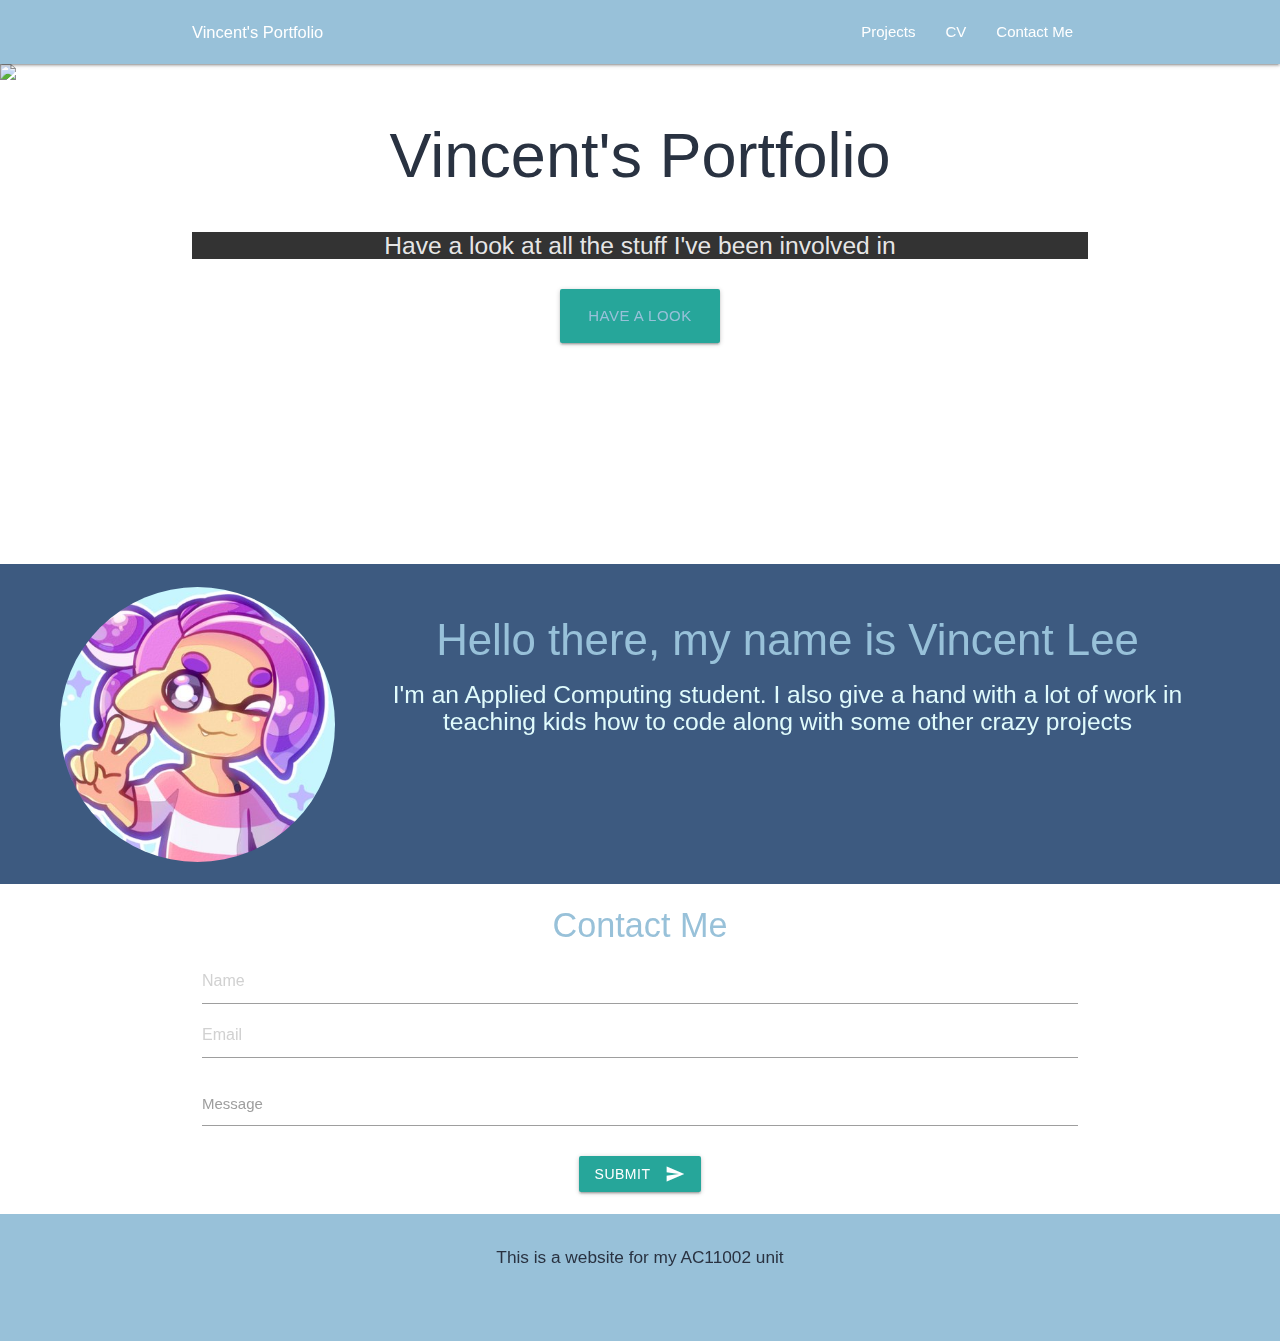
==== commit cc6bdcef: "Added contact form" ====
--- a/index.html
+++ b/index.html
@@ -31,7 +31,8 @@
 <!--Header taken from materialize example-->
 <header>
     <nav class="vlee-mid-blue-background">
-        <div class="nav-wrapper container"><a id="logo-container" href="index.html" class="brand-logo">Vincent's Portfolio</a>
+        <div class="nav-wrapper container"><a id="logo-container" href="index.html" class="brand-logo">Vincent's
+            Portfolio</a>
             <ul class="right hide-on-med-and-down">
                 <li><a href="projects.html">Projects</a></li>
                 <li><a href="cv.html">CV</a></li>
@@ -59,11 +60,12 @@
                 <br><br>
                 <h1 class="header center vlee-dark-grey">Vincent's Portfolio</h1>
                 <div class="row center">
-                    <h5 id="subtext" class="header col s12 vlee-dark-blue">Have a look at all the stuff I've been involved in</h5>
+                    <h5 id="subtext" class="header col s12 vlee-dark-blue">Have a look at all the stuff I've been
+                        involved in</h5>
                 </div>
                 <br>
                 <div class="row center">
-                    <a href="projects.html"  class="btn-large waves-light vlee-mid-blue">Have a Look</a>
+                    <a href="projects.html" class="btn-large waves-light vlee-mid-blue">Have a Look</a>
                 </div>
             </div>
         </div>
@@ -78,26 +80,48 @@
                  alt="Profile image based on Splatoon 2's Squid character">
             <div class="grid-75 tablet-grid-70 mobile-grid-100 grid-container">
                 <h3 class="vlee-mid-blue center">Hello there, my name is Vincent Lee</h3>
-                <h5 class="vlee-light-blue center">I'm an Applied Computing student. I also give a hand with a lot of work in
+                <h5 class="vlee-light-blue center">I'm an Applied Computing student. I also give a hand with a lot of
+                    work in
                     teaching kids how to code along with some other crazy projects</h5>
             </div>
         </div>
         <br>
     </div>
 
-    <footer>
-        <br>
-        <h6 class="vlee-dark-grey">This is a website for my AC11002 unit</h6>
-        <br>
-        <div class="grid-container hide-on-mobile">
-            <a class="grid-35 tablet-grid-35">&nbsp;</a> <!--Yes this line is a hack-->
-            <a class="grid-10 tablet-grid-10" href="https://twitter.com/vlee888"><i class="fab fa-twitter icon-2x"></i></a>
-            <a class="grid-10 tablet-grid-10" href="https://github.com/vlee489"><i class="fab fa-github icon-2x"></i></a>
-            <a class="grid-10 tablet-grid-10" href="https://tumblr.vlee.me.uk"><i class="fab fa-tumblr icon-2x"></i></a>
+    <div class="grid-parent grid-100 center" id="form">
+        <div class="grid-15 tablet-grid-10 hide-on-mobile"><br></div>
+        <div class="grid-70 tablet-grid-80 mobile-grid-100">
+            <form action="https://formspree.io/vlee@vlee.me.uk" method="POST">
+                <h4 class="vlee-mid-blue">Contact Me</h4>
+                <input placeholder="Name" id="name" type="text" class="validate">
+                <input placeholder="Email" id="email" type="email" class="validate">
+                <span class="helper-text" data-error="Invalid Email Address" data-success="right"></span>
+                <div class="input-field">
+                    <textarea id="message" class="materialize-textarea"></textarea>
+                    <label for="message">Message</label>
+                </div>
+                <button class="btn waves-effect waves-light" type="submit" name="action">Submit
+                    <i class="material-icons right">send</i>
+                </button>
+                <br>
+                <br>
+            </form>
         </div>
-        <br>
-    </footer>
+    </div>
 
 </main>
+
+<footer>
+    <br>
+    <h6 class="vlee-dark-grey">This is a website for my AC11002 unit</h6>
+    <br>
+    <div class="grid-container hide-on-mobile">
+        <a class="grid-35 tablet-grid-35">&nbsp;</a> <!--Yes this line is a hack-->
+        <a class="grid-10 tablet-grid-10" href="https://twitter.com/vlee888"><i class="fab fa-twitter icon-2x"></i></a>
+        <a class="grid-10 tablet-grid-10" href="https://github.com/vlee489"><i class="fab fa-github icon-2x"></i></a>
+        <a class="grid-10 tablet-grid-10" href="https://tumblr.vlee.me.uk"><i class="fab fa-tumblr icon-2x"></i></a>
+    </div>
+    <br>
+</footer>
 </body>
 </html>--- a/css/custom.css
+++ b/css/custom.css
@@ -23,6 +23,15 @@
 .vlee-mid-blue-background{
     background-color: #98C1D9 !important;
 }
+
+.vlee-light-blue-background{
+    background-color: #E0FBFC;
+}
+
+.vlee-dark-blue-background{
+    background-color: #293241;
+}
+
 
 .parallax-container {
     min-height: 380px;
@@ -90,34 +99,76 @@
 }
 
 #jam-worksheet{
+    background: rgba(255, 255, 255, 0.9) url("https://pbs.twimg.com/media/DrqWjY-X4AAAJ07.jpg:large") center;
+    background-blend-mode: lighten;
+}
+#jam-worksheet:hover{
     background: rgba(255, 255, 255, 0.5) url("https://pbs.twimg.com/media/DrqWjY-X4AAAJ07.jpg:large") center;
     background-blend-mode: lighten;
 }
 
 #splatstats{
+    background: rgba(255, 255, 255, 0.8) url("https://splatstats.ink/assets/images/2018022121321500-397a963da4660090d65d330174ac6b04-1280x720.jpg") no-repeat center;
+    background-blend-mode: lighten;
+    background-size: cover;
+}
+
+#scriptor{
+    background: rgba(255, 255, 255, 0.8) url("http://ac11002.vlee.me.uk/assets/images/Header1.jpg") no-repeat center;
+    background-blend-mode: lighten;
+    background-size: cover;
+}
+
+#splatnet2-reverse{
+    background: rgba(255, 255, 255, 0.8) url("https://external-preview.redd.it/8jjug6CO1uOJ0woWx9VdrqUnjTTS9FkvyCedSzaPZxs.png?auto=webp&s=9af2e752c471444511336f801715ef301d5c42be") no-repeat center;
+    background-blend-mode: lighten;
+    background-size: cover;
+}
+
+#strings{
+    background: rgba(255, 255, 255, 0.8) url("http://ac11002.vlee.me.uk/assets/images/header.PNG") no-repeat center;
+    background-blend-mode: lighten;
+    background-size: cover;
+}
+
+#splatstats:hover{
     background: rgba(255, 255, 255, 0.4) url("https://splatstats.ink/assets/images/2018022121321500-397a963da4660090d65d330174ac6b04-1280x720.jpg") no-repeat center;
     background-blend-mode: lighten;
     background-size: cover;
 }
 
-#scriptor{
+#scriptor:hover{
     background: rgba(255, 255, 255, 0.4) url("http://ac11002.vlee.me.uk/assets/images/Header1.jpg") no-repeat center;
     background-blend-mode: lighten;
     background-size: cover;
 }
 
-#splatnet2-reverse{
+#splatnet2-reverse:hover{
     background: rgba(255, 255, 255, 0.4) url("https://external-preview.redd.it/8jjug6CO1uOJ0woWx9VdrqUnjTTS9FkvyCedSzaPZxs.png?auto=webp&s=9af2e752c471444511336f801715ef301d5c42be") no-repeat center;
     background-blend-mode: lighten;
     background-size: cover;
 }
 
-#strings{
-    background: rgba(255, 255, 255, 0.4) url("http://ac11002.vlee.me.uk/assets/images/header.png") no-repeat center;
+#strings:hover{
+    background: rgba(255, 255, 255, 0.4) url("http://ac11002.vlee.me.uk/assets/images/header.PNG") no-repeat center;
     background-blend-mode: lighten;
     background-size: cover;
 }
 
 .pop{
     text-shadow: 0 1px black;
+}
+
+#contact-about{
+    vertical-align: center;
+}
+
+.text-center{
+    margin-top: 10%;
+    vertical-align: center;
+
+}
+
+#contact-me{
+
 }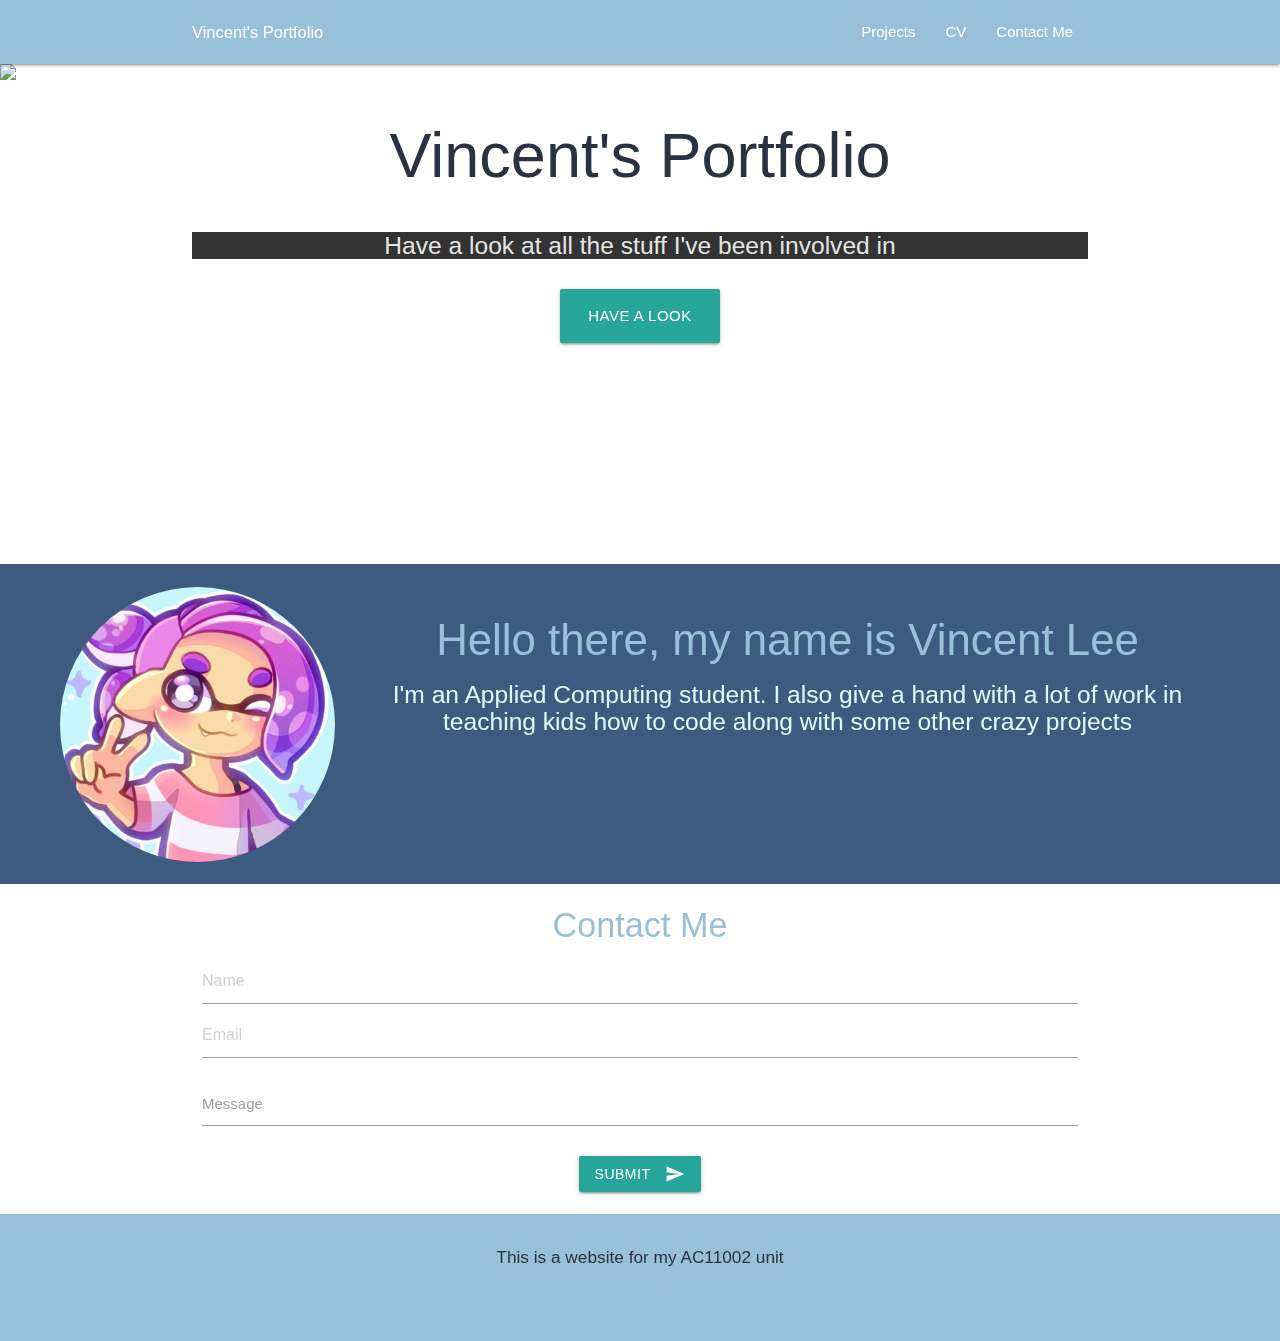
==== commit f39448a3: "changed button text colour" ====
--- a/index.html
+++ b/index.html
@@ -65,7 +65,7 @@
                 </div>
                 <br>
                 <div class="row center">
-                    <a href="projects.html" class="btn-large waves-light vlee-mid-blue">Have a Look</a>
+                    <a href="projects.html" class="btn-large waves-light">Have a Look</a>
                 </div>
             </div>
         </div>
@@ -93,11 +93,11 @@
         <div class="grid-70 tablet-grid-80 mobile-grid-100">
             <form action="https://formspree.io/vlee@vlee.me.uk" method="POST">
                 <h4 class="vlee-mid-blue">Contact Me</h4>
-                <input placeholder="Name" id="name" type="text" class="validate">
-                <input placeholder="Email" id="email" type="email" class="validate">
+                <input aria-label="Name" placeholder="Name" id="name" type="text" class="validate">
+                <input aria-label="Email" placeholder="Email" id="email" type="email" class="validate">
                 <span class="helper-text" data-error="Invalid Email Address" data-success="right"></span>
                 <div class="input-field">
-                    <textarea id="message" class="materialize-textarea"></textarea>
+                    <textarea aria-label="Message" id="message" class="materialize-textarea"></textarea>
                     <label for="message">Message</label>
                 </div>
                 <button class="btn waves-effect waves-light" type="submit" name="action">Submit
--- a/css/custom.css
+++ b/css/custom.css
@@ -169,6 +169,6 @@
 
 }
 
-#contact-me{
-
+a:hover{
+    color: #293241;
 }